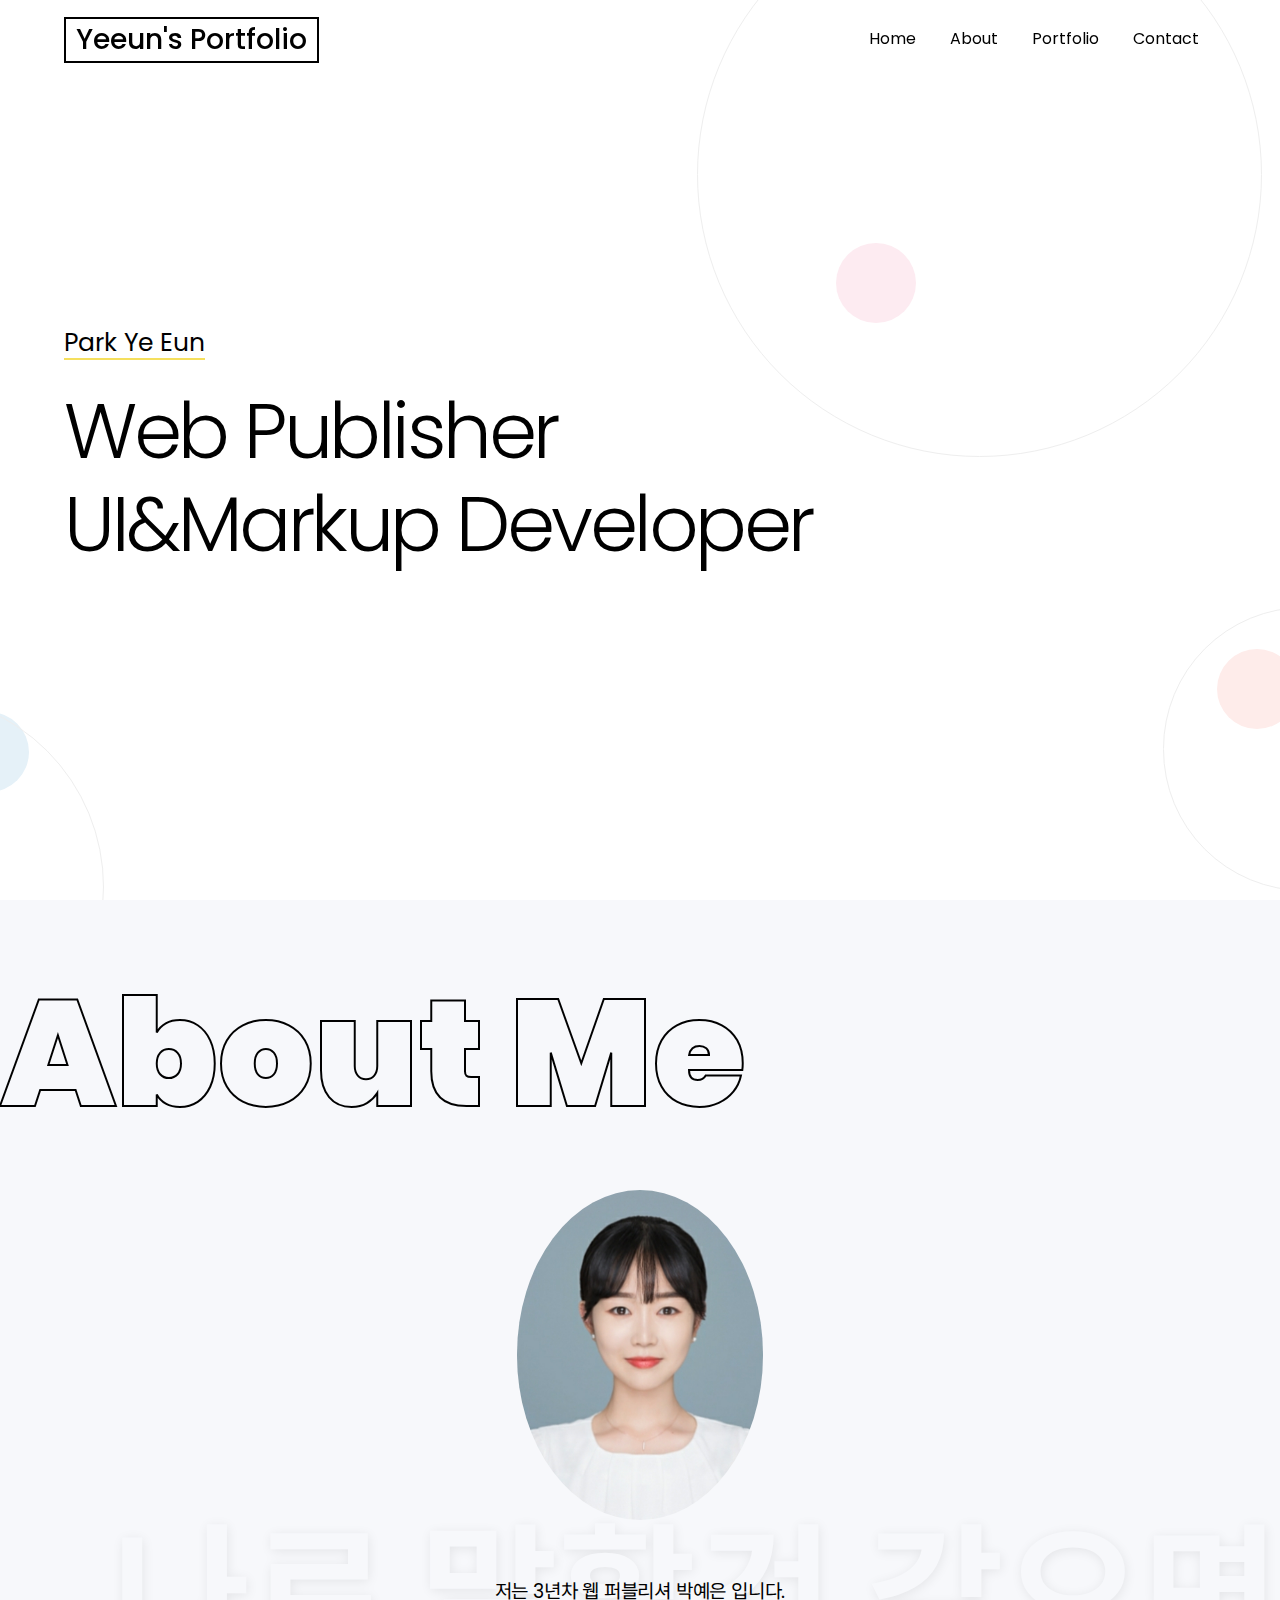
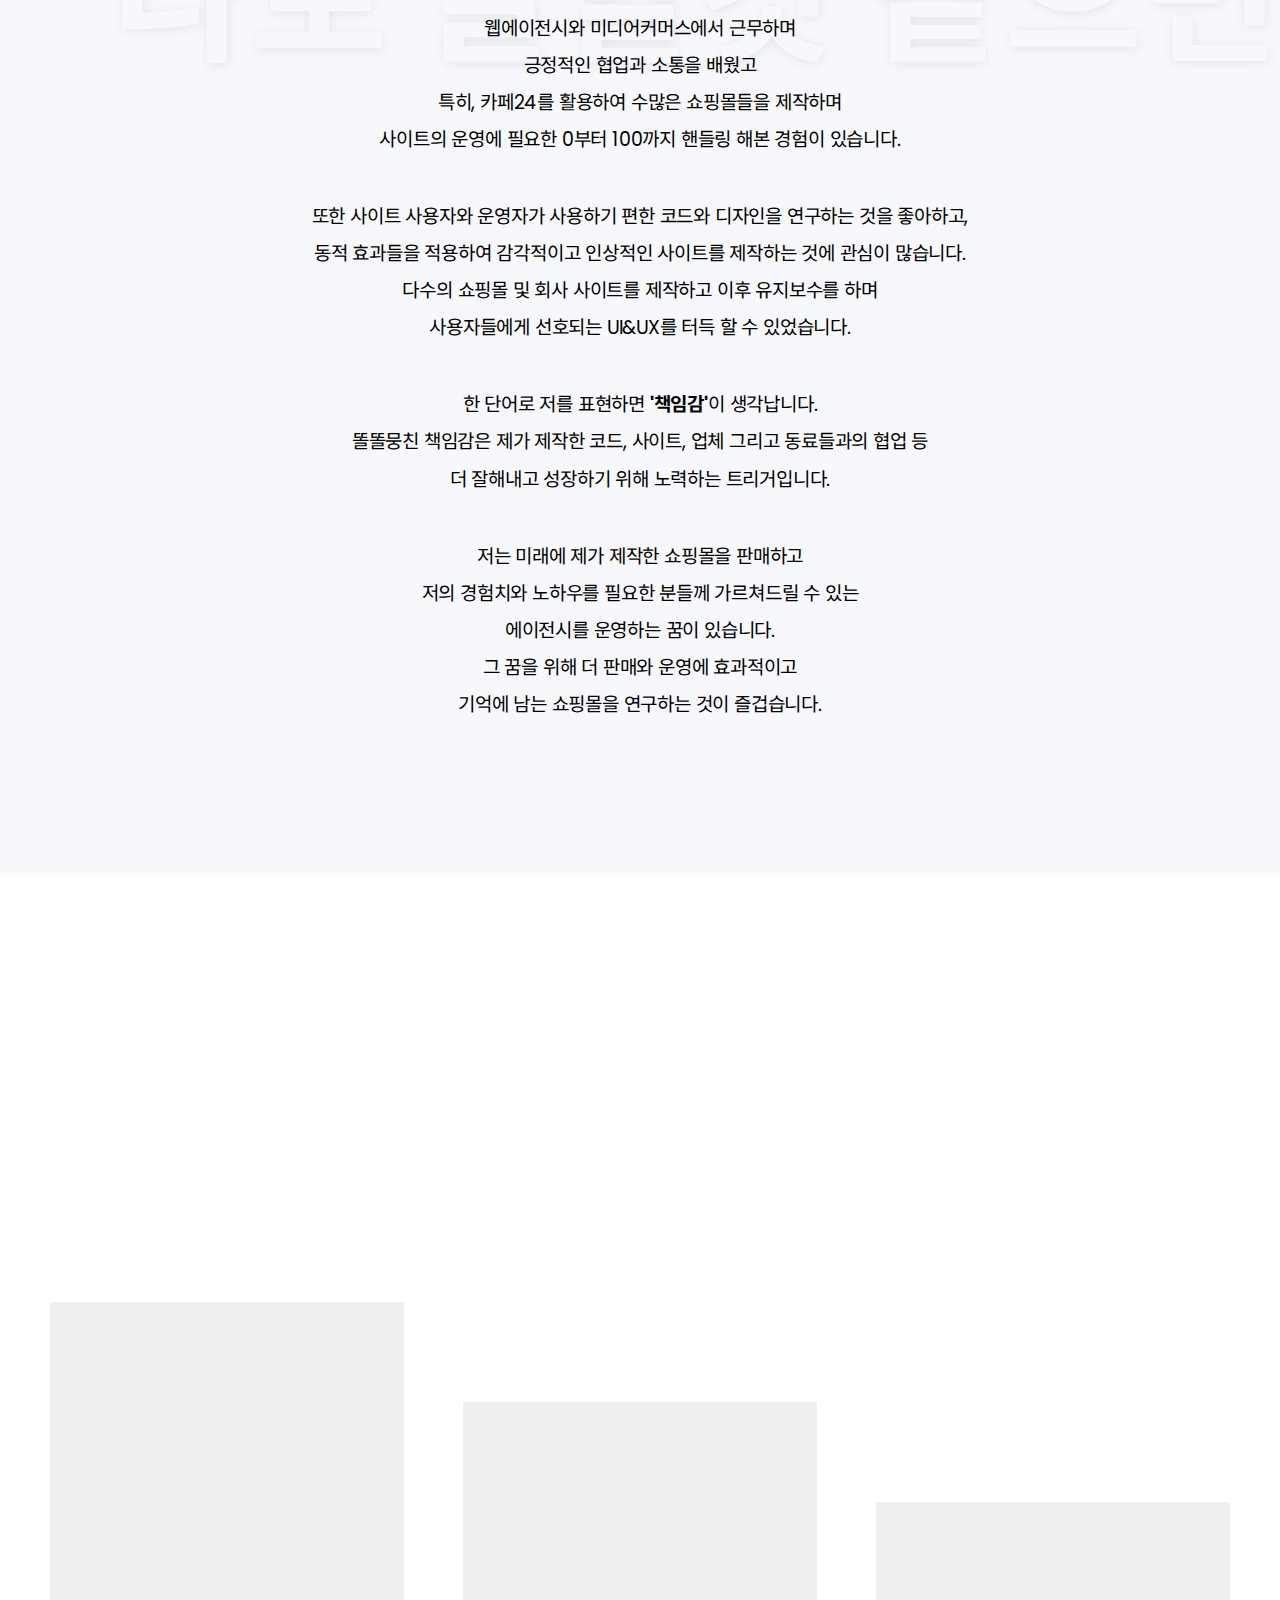
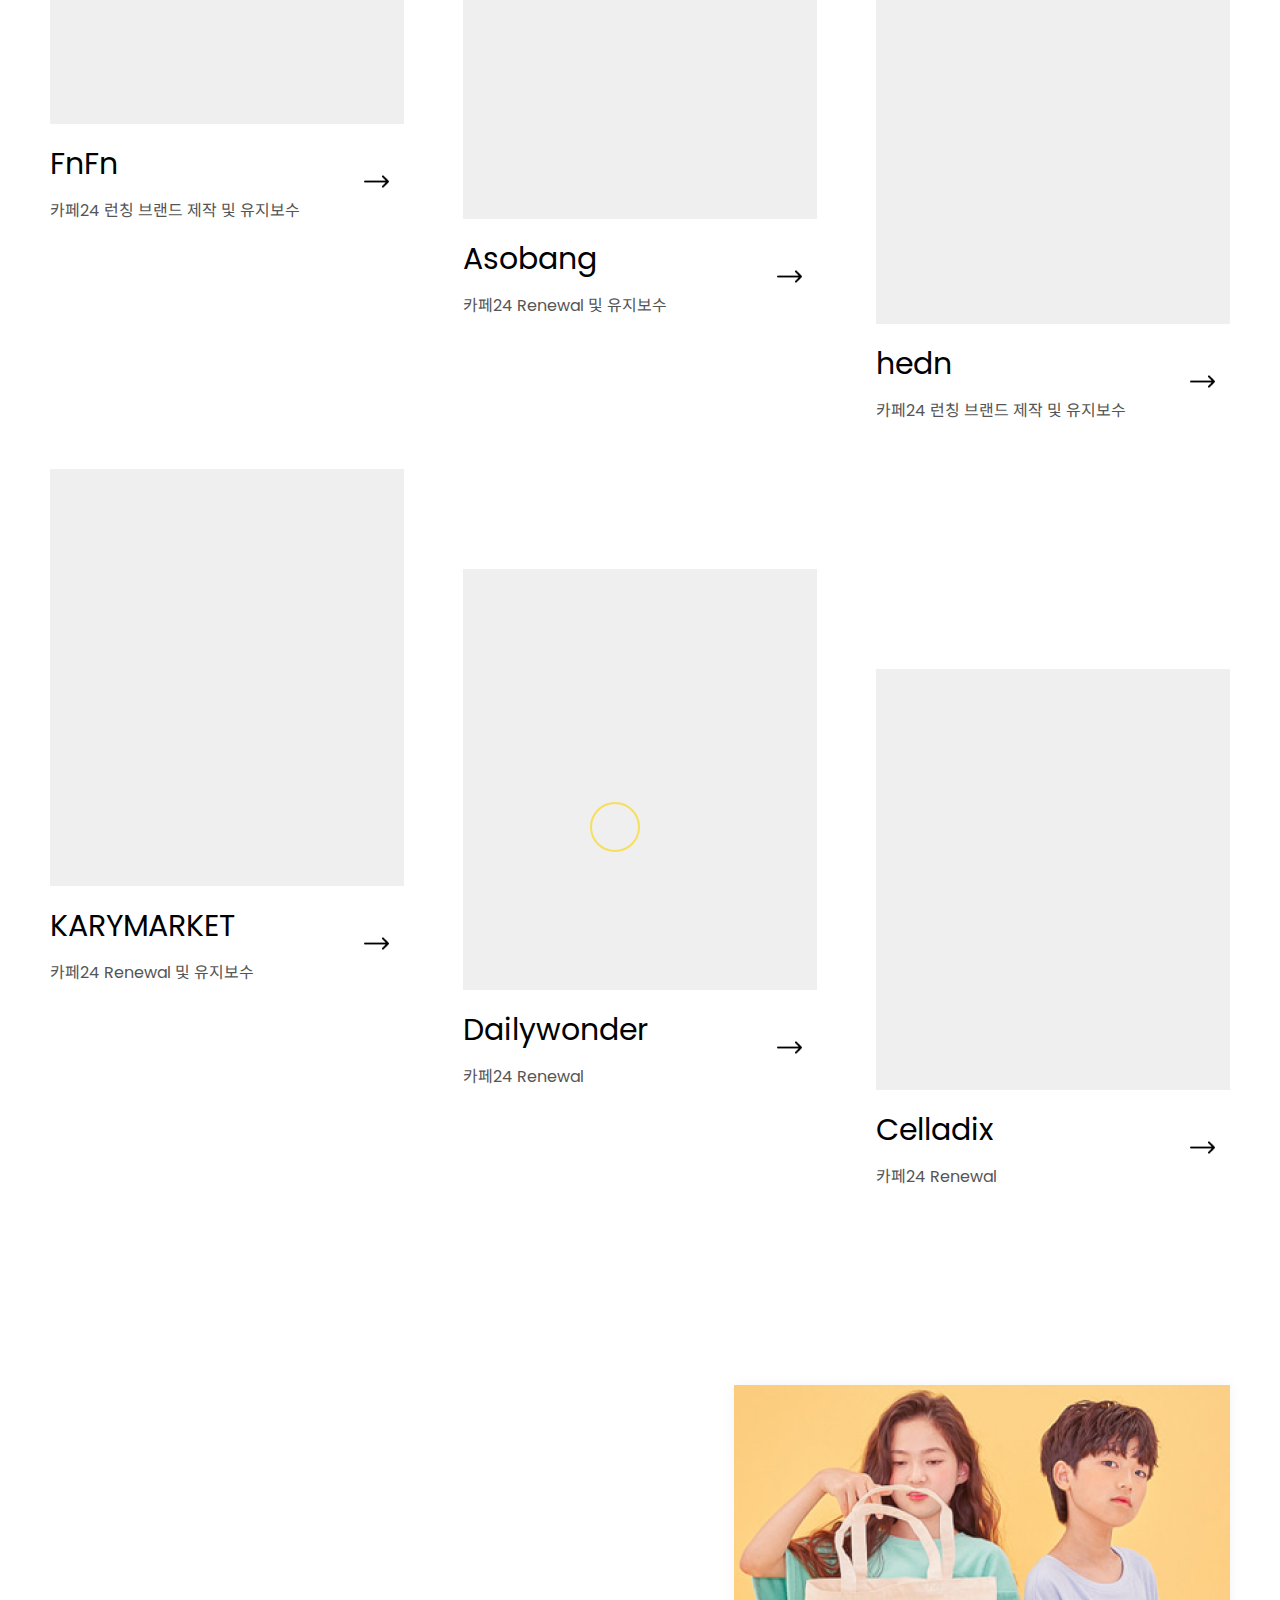
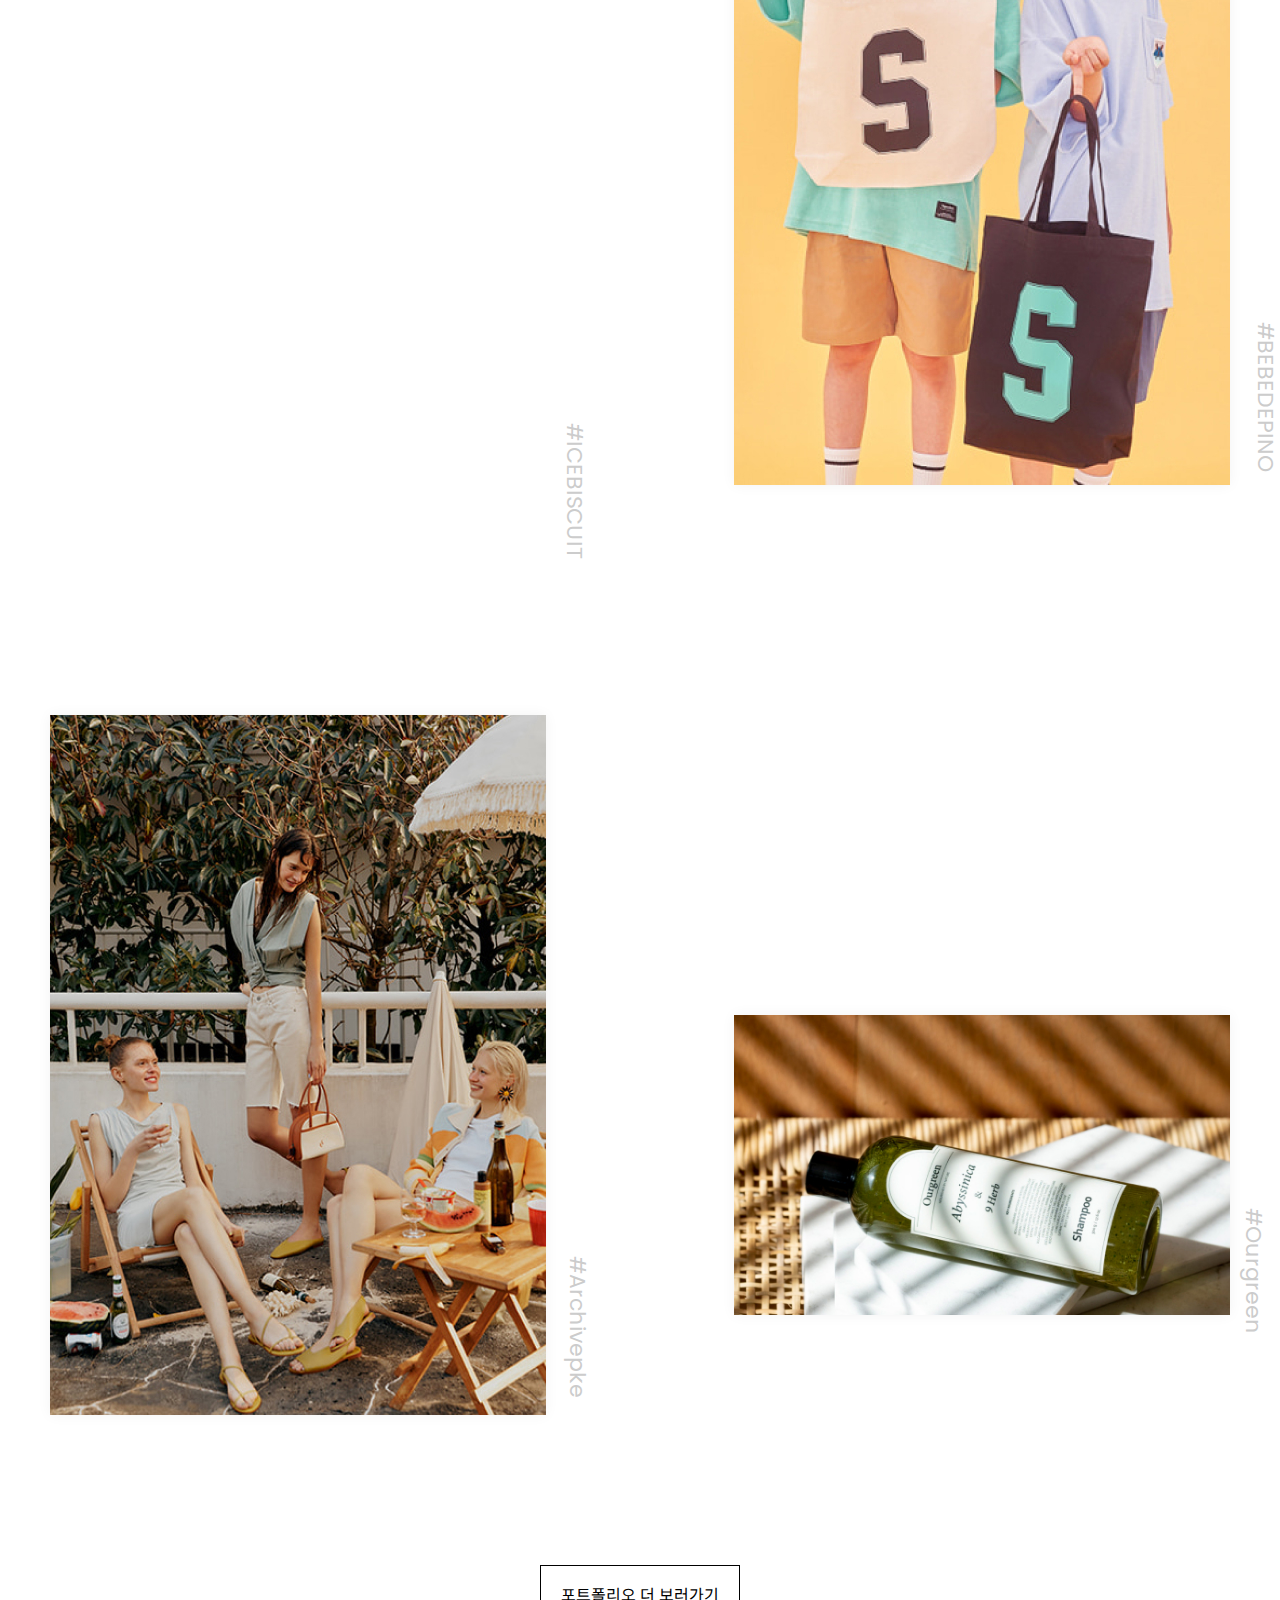
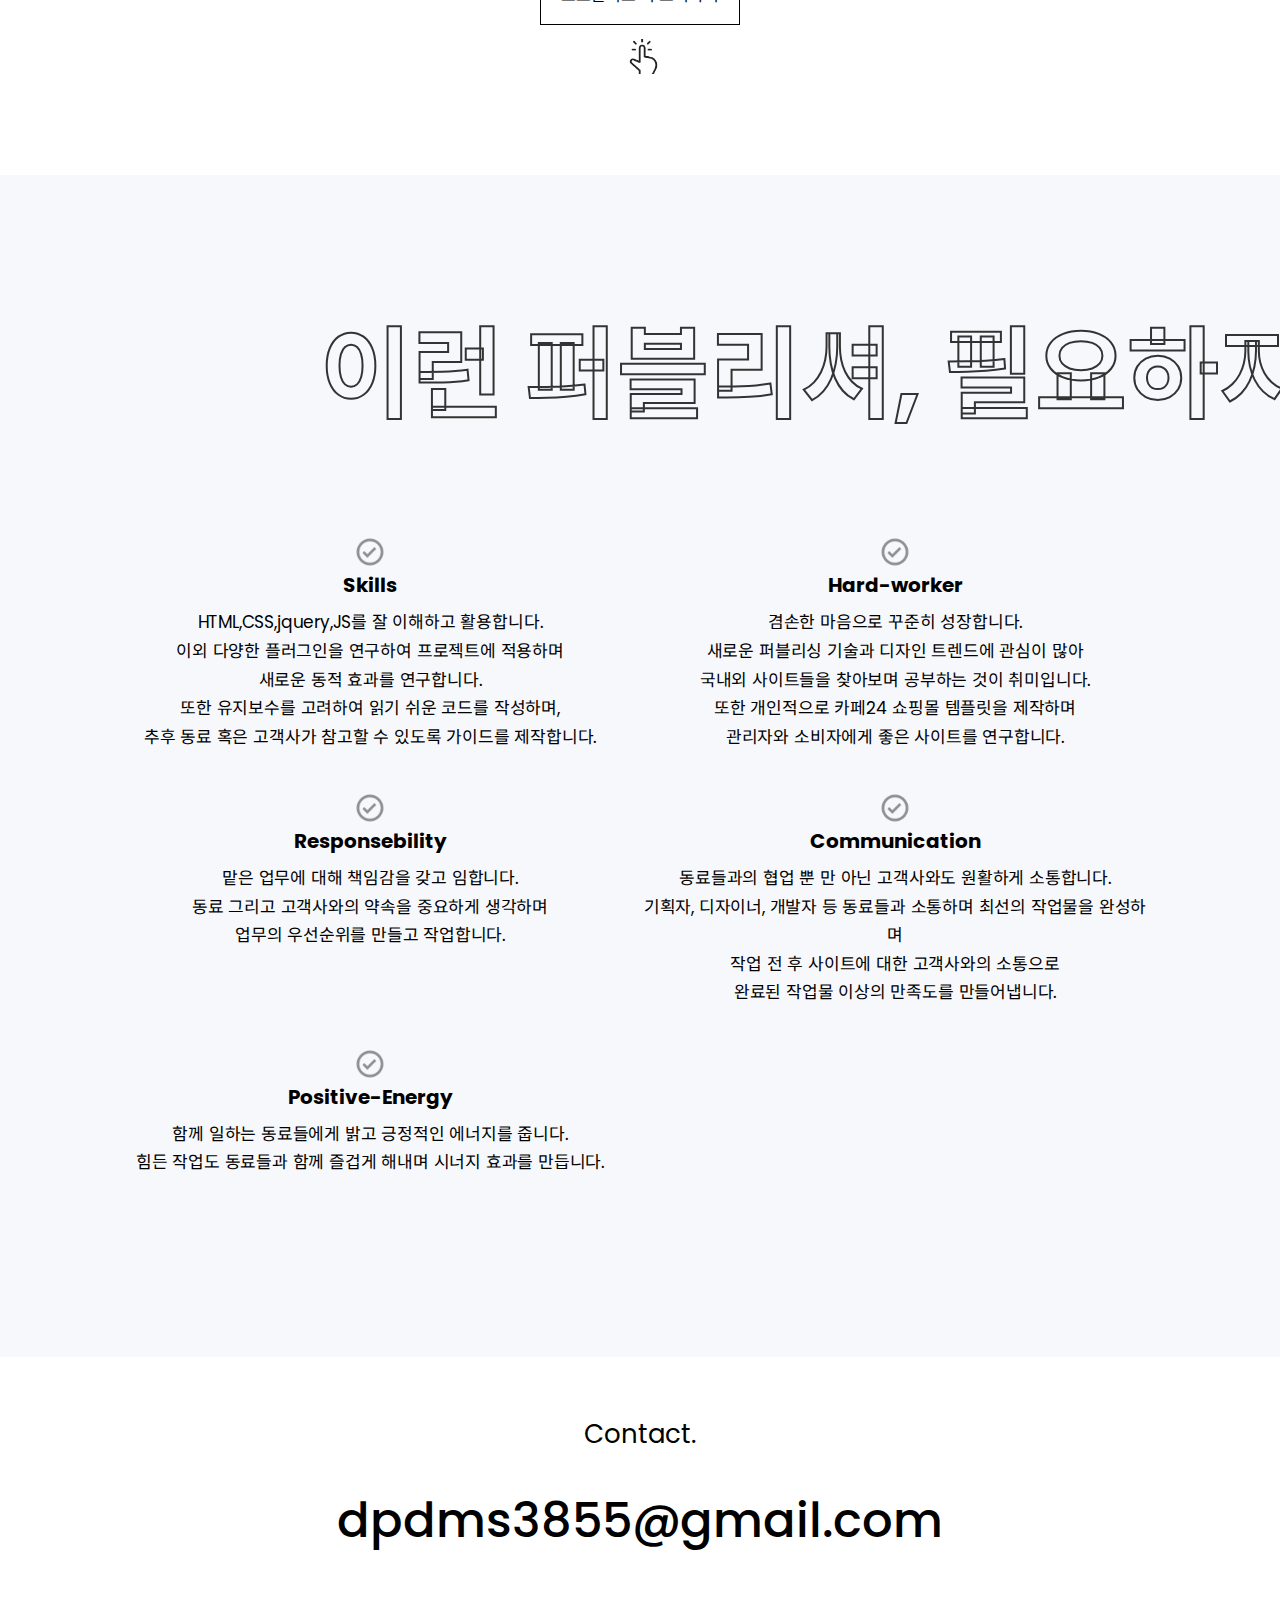
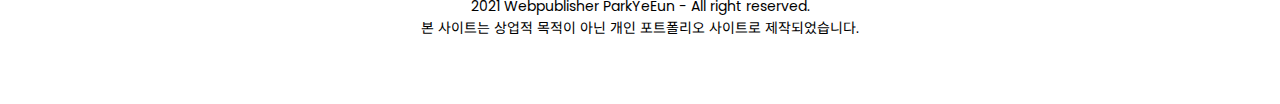
==== index.html @ 29e6eb66 "0721" ====
<!DOCTYPE html>
<html lang="en">
    <head>
        <meta charset="UTF-8" />
        <meta http-equiv="X-UA-Compatible" content="IE=edge" />
        <meta name="viewport" content="width=device-width, initial-scale=1.0" />
        <title>박예은 포트폴리오</title>

        <link rel="stylesheet" href="css/reset.css" />
        <link rel="stylesheet" href="css/layout.css" />
        <link rel="stylesheet" href="css/style.css" />
        <script src="js/jquery.js"></script>
        <!--swiper-->
        <link
            rel="stylesheet"
            href="https://unpkg.com/swiper/swiper-bundle.css"
        />
        <link
            rel="stylesheet"
            href="https://unpkg.com/swiper/swiper-bundle.min.css"
        />
        <script src="https://unpkg.com/swiper/swiper-bundle.js"></script>
        <script src="https://unpkg.com/swiper/swiper-bundle.min.js"></script>
        <!--aos-->
        <link
            href="https://unpkg.com/aos@2.3.1/dist/aos.css"
            rel="stylesheet"
        />
        <script src="https://unpkg.com/aos@2.3.1/dist/aos.js"></script>
        <!--scroll_magic-->
        <script src="https://cdnjs.cloudflare.com/ajax/libs/ScrollMagic/2.0.7/ScrollMagic.min.js"></script>
        <script src="https://cdnjs.cloudflare.com/ajax/libs/ScrollMagic/2.0.7/plugins/debug.addIndicators.min.js"></script>
        <script src="https://cdnjs.cloudflare.com/ajax/libs/gsap/2.1.3/TweenMax.min.js"></script>
        <script src="https://cdnjs.cloudflare.com/ajax/libs/ScrollMagic/2.0.5/plugins/animation.gsap.js"></script>
        <!--google font-->
        <link rel="preconnect" href="https://fonts.gstatic.com" crossorigin />
        <link
            href="https://fonts.googleapis.com/css2?family=Noto+Sans+KR:wght@300;400;500;700;900&family=Poppins:wght@300;500;600;700;800&display=swap"
            rel="stylesheet"
        />
        <script src="/js/jquery.lettering-0.6.1.min.js"></script>

        <!--skrollr-->
        <script src="js/skrollr.min.js"></script>
        <script src="js/custom.js"></script>
    </head>

    <body>
        <header>
            <div class="header">
                <div class="header_wrap inner clear">
                    <h1><a href="index.html">Yeeun's Portfolio</a></h1>
                    <ul class="navbar_menu clear">
                        <li class="navbar_item">
                            <a href="javascript:void(0)" data-target="body"
                                >Home</a
                            >
                        </li>
                        <li class="navbar_item">
                            <a
                                href="javascript:void(0)"
                                data-target=".main_section.sec"
                                >About</a
                            >
                        </li>
                        <li class="navbar_item">
                            <a
                                href="javascript:void(0)"
                                data-target=".main_section.thr"
                                >Portfolio</a
                            >
                        </li>
                        <li class="navbar_item">
                            <a
                                href="javascript:void(0)"
                                data-target=".contact_wrap"
                                >Contact</a
                            >
                        </li>
                    </ul>
                    <button type="button" class="navbar_toggle">
                        <span></span>
                        <span></span>
                        <span></span>
                    </button>
                </div>
            </div>
        </header>
        <main>
            <div class="container">
                <!--타이틀-->
                <section class="main_section fis" id="visual">
                    <a name="home"></a>
                    <div class="main01_wrap">
                        <div class="main01_inner">
                            <div class="ch_txt">
                                <h3 class="main01_name">Park Ye Eun</h3>
                                <h1 class="main01_txt">
                                    <span class="ani">Web Publisher</span><br />
                                    <span class="ani">UI&Markup Developer</span>
                                </h1>
                            </div>
                        </div>
                        <div class="floating-ic">
                            <a href="" class="float_link fis"
                                ><span><img src="" alt="" /></span
                            ></a>
                            <a href="" class="float_link sec"
                                ><span><img src="" alt="" /></span
                            ></a>
                            <a href="" class="float_link thr"
                                ><span><img src="" alt="" /></span
                            ></a>
                        </div>
                    </div>
                </section>

                <style></style>

                <!--소개1-->
                <section class="main_section sec">
                    <a name="about"></a>
                    <div class="main02_wrap">
                        <h2 class="ab_me">About Me</h2>
                        <img src="./img/me01.jpg" alt="" class="profile" />
                        <!--
                    <h2 class="main_tit one" data-aos="fade-left" data-aos-duration="600"  data-aos-delay="300">반갑습니다!<br>저는 탄탄한 코드 위에<br>디자인을 입히는<br><strong>웹 퍼블리셔</strong>에요.</h2>
                    -->
                        <p class="bg_txt01">나로 말할것 같으면</p>
                        <div class="about_me">
                            <p class="about_me_det">
                                저는 3년차 웹 퍼블리셔 박예은 입니다. <br />
                                웹에이전시와 미디어커머스에서 근무하며<br />
                                긍정적인 협업과 소통을 배웠고<br />
                                특히, 카페24를 활용하여 수많은 쇼핑몰들을
                                제작하며<br />
                                사이트의 운영에 필요한 0부터 100까지 핸들링 해본
                                경험이 있습니다.
                            </p>
                            <p class="about_me_det">
                                또한 사이트 사용자와 운영자가 사용하기 편한
                                코드와 디자인을 연구하는 것을 좋아하고,<br />
                                동적 효과들을 적용하여 감각적이고 인상적인
                                사이트를 제작하는 것에 관심이 많습니다.<br />
                                다수의 쇼핑몰 및 회사 사이트를 제작하고 이후
                                유지보수를 하며<br />
                                사용자들에게 선호되는 UI&UX를 터득 할 수
                                있었습니다.
                            </p>
                            <p class="about_me_det">
                                한 단어로 저를 표현하면
                                <strong> '책임감'</strong>이 생각납니다.<br />
                                똘똘뭉친 책임감은 제가 제작한 코드, 사이트, 업체
                                그리고 동료들과의 협업 등<br />
                                더 잘해내고 성장하기 위해 노력하는 트리거입니다.
                            </p>
                            <p class="about_me_det">
                                저는 미래에 제가 제작한 쇼핑몰을 판매하고 <br />
                                저의 경험치와 노하우를 필요한 분들께 가르쳐드릴
                                수 있는<br />
                                에이전시를 운영하는 꿈이 있습니다.<br />
                                그 꿈을 위해 더 판매와 운영에 효과적이고<br />
                                기억에 남는 쇼핑몰을 연구하는 것이 즐겁습니다.
                            </p>
                        </div>
                    </div>
                </section>

                <!--작업물-->
                <section class="main_section thr">
                    <a name="portfolio"></a>
                    <div class="main03_wrap">
                        <div class="selected_pj">
                            <h2
                                class="main_tit"
                                data-aos="fade-right"
                                data-aos-duration="600"
                            >
                                <strong>200% 저의 피땀눈물</strong
                                ><br />작업물들을 소개합니다.
                            </h2>
                            <ul>
                                <li id="pj01">
                                    <div class="pj-wrap" id="pj1">
                                        <a href="https://fnfn.kr/"></a>
                                        <img src="./img//fnfn.jpg" alt="" />
                                    </div>
                                    <div class="pj-detail">
                                        <h4 class="pj-tit">FnFn</h4>
                                        <span class="pj-sort"
                                            >카페24 런칭 브랜드 제작 및
                                            유지보수</span
                                        >
                                        <a
                                            href="https://fnfn.kr/"
                                            class="pj-arr"
                                            target="_blank"
                                            ><img src="./img/right.png" alt=""
                                        /></a>
                                    </div>
                                </li>
                                <li>
                                    <div class="pj-wrap" id="pj2">
                                        <a href="https://asobang.co.kr/"></a
                                        ><img src="./img/asobang.png" alt="" />
                                    </div>
                                    <div class="pj-detail">
                                        <h4 class="pj-tit">Asobang</h4>
                                        <span class="pj-sort"
                                            >카페24 Renewal 및 유지보수</span
                                        >
                                        <a
                                            href="https://asobang.co.kr/"
                                            target="_blank"
                                            class="pj-arr"
                                            ><img src="./img/right.png" alt=""
                                        /></a>
                                    </div>
                                </li>
                                <li>
                                    <div class="pj-wrap" id="pj3">
                                        <a href="https://hedn.kr/"></a
                                        ><img src="./img/hedn.jpg" alt="" />
                                    </div>
                                    <div class="pj-detail">
                                        <h4 class="pj-tit">hedn</h4>
                                        <span class="pj-sort"
                                            >카페24 런칭 브랜드 제작 및
                                            유지보수</span
                                        >
                                        <a
                                            href="https://hedn.kr/"
                                            class="pj-arr"
                                            target="_blank"
                                            ><img src="./img/right.png" alt=""
                                        /></a>
                                    </div>
                                </li>
                                <li>
                                    <div class="pj-wrap" id="pj4">
                                        <a
                                            href="https://www.karymarket.com/"
                                        ></a
                                        ><img
                                            src="./img/karymarket.png"
                                            alt=""
                                        />
                                    </div>
                                    <div class="pj-detail">
                                        <h4 class="pj-tit">KARYMARKET</h4>
                                        <span class="pj-sort"
                                            >카페24 Renewal 및 유지보수</span
                                        >
                                        <a
                                            href="https://www.karymarket.com/"
                                            class="pj-arr"
                                            target="_blank"
                                            ><img src="./img/right.png" alt=""
                                        /></a>
                                    </div>
                                </li>
                                <li>
                                    <div class="pj-wrap" id="pj5">
                                        <a href="https://dailywonder.co.kr/"></a
                                        ><img src="./img/daily.jpg" alt="" />
                                    </div>
                                    <div class="pj-detail">
                                        <h4 class="pj-tit">Dailywonder</h4>
                                        <span class="pj-sort"
                                            >카페24 Renewal</span
                                        >
                                        <a
                                            href="https://dailywonder.co.kr/"
                                            class="pj-arr"
                                            target="_blank"
                                            ><img src="./img/right.png" alt=""
                                        /></a>
                                    </div>
                                </li>
                                <li>
                                    <div class="pj-wrap" id="pj6">
                                        <a href="https://celladix.co.kr/"></a
                                        ><img src="./img/celadix.jpg" alt="" />
                                    </div>
                                    <div class="pj-detail">
                                        <h4 class="pj-tit">Celladix</h4>
                                        <span class="pj-sort"
                                            >카페24 Renewal</span
                                        >
                                        <a
                                            href="https://celladix.co.kr/"
                                            class="pj-arr"
                                            target="_blank"
                                            ><img src="./img/right.png" alt=""
                                        /></a>
                                    </div>
                                </li>
                            </ul>
                        </div>
                        <div class="pj-gallery">
                            <div class="gal-cont">
                                <div class="gal_item item01">
                                    <div
                                        class="gal-txt"
                                        data-0="top: 50px;"
                                        data-200000="top:-5000px;"
                                        data-aos="fade-right"
                                        data-aos-duration="1000"
                                        data-aos-delay="300"
                                    >
                                        <strong
                                            >다양한 브랜드 런칭 & 리뉴얼
                                            경험</strong
                                        >
                                        <p>
                                            Cafe24를 활용하여 많은 쇼핑몰들을
                                            제작하고 유지보수하며<br />
                                            소비자가 편리한 쇼핑을 할 수 있고<br />
                                            운영자가 효율적인 관리를 할 수 있는
                                            사이트를 연구했습니다.
                                        </p>
                                    </div>
                                    <div
                                        class="img_wrap b-img"
                                        data-0="top: 300px;"
                                        data-200000="top:-25000px;"
                                    >
                                        <img src="img/gal01.jpg" alt="" />
                                        <span class="side_txt"
                                            >#BEBEDEPINO</span
                                        >
                                    </div>
                                    <div
                                        class="img_wrap s-img"
                                        data-0="top: 400px;"
                                        data-200000="top:-5000px;"
                                    >
                                        <iframe
                                            src="https://player.vimeo.com/video/498187526?autoplay=1&amp;loop=1&amp;title=0&amp;byline=0&amp;portrait=0&amp;background=1&amp;muted=1"
                                            id="vimeo_iframe"
                                            style="
                                                position: absolute;
                                                top: 54%;
                                                left: 50%;
                                                width: 100%;
                                                height: 100%;
                                                transform: translate(
                                                    -50%,
                                                    -50%
                                                );
                                                -ms-transform: translate(
                                                    -50%,
                                                    -50%
                                                );
                                            "
                                            frameborder="0"
                                            allow="autoplay; fullscreen"
                                            allowfullscreen=""
                                        ></iframe>
                                        <span class="side_txt"
                                            >#ICEBISCUIT</span
                                        >
                                    </div>
                                </div>
                                <div class="gal_item item02">
                                    <div
                                        class="gal-txt"
                                        data-0="top: -150px;"
                                        data-200000="top:-8000px;"
                                        data-aos="fade-left"
                                        data-aos-duration="1000"
                                        data-aos-delay="300"
                                    >
                                        <strong
                                            >다양한 스크립트 & 플러그인
                                            활용</strong
                                        >
                                        <p>
                                            사이트가 기억에 남기 위해선 인상적인
                                            동적 효과들이 필요합니다.<br />
                                            scrollmagic, lettering.js 등 외부
                                            플러그인의 메서드와 <br />
                                            스크립트를 활용하여 동적 효과를
                                            구현했습니다.
                                        </p>
                                    </div>
                                    <div
                                        class="img_wrap b-img"
                                        data-0="top: 400px;"
                                        data-200000="top:-25000px;"
                                    >
                                        <img
                                            src="img/gal03.jpg"
                                            alt="프로젝트1"
                                        />
                                        <span class="side_txt"
                                            >#Archivepke</span
                                        >
                                    </div>
                                    <div
                                        class="img_wrap s-img"
                                        data-0="top: 180px;"
                                        data-200000="top:-5000px;"
                                    >
                                        <img
                                            src="img/gal02.jpg"
                                            alt="프로젝트1"
                                        />
                                        <span class="side_txt">#Ourgreen</span>
                                    </div>
                                </div>
                            </div>
                        </div>
                        <a href="projects.html" class="pj_btn" target="_blank"
                            >포트폴리오 더 보러가기</a
                        >
                    </div>
                </section>

                <!--소개2-->
                <section class="main_section four">
                    <div class="main04_wrap">
                        <div class="my_strong">
                            <h2 class="main_tit bg_txt">
                                이런 퍼블리셔, 필요하지 않으세요?
                            </h2>
                            <div class="my_info">
                                <ul>
                                    <li>
                                        <strong>Skills</strong>
                                        <p>
                                            HTML,CSS,jquery,JS를 잘 이해하고
                                            활용합니다.<br />
                                            이외 다양한 플러그인을 연구하여
                                            프로젝트에 적용하며<br />
                                            새로운 동적 효과를 연구합니다.<br />
                                            또한 유지보수를 고려하여 읽기 쉬운
                                            코드를 작성하며, <br />
                                            추후 동료 혹은 고객사가 참고할 수
                                            있도록 가이드를 제작합니다.
                                        </p>
                                    </li>
                                    <li>
                                        <strong>Hard-worker</strong>
                                        <p>
                                            겸손한 마음으로 꾸준히
                                            성장합니다.<br />
                                            새로운 퍼블리싱 기술과 디자인
                                            트렌드에 관심이 많아<br />
                                            국내외 사이트들을 찾아보며 공부하는
                                            것이 취미입니다.<br />
                                            또한 개인적으로 카페24 쇼핑몰
                                            템플릿을 제작하며<br />
                                            관리자와 소비자에게 좋은 사이트를
                                            연구합니다.
                                        </p>
                                    </li>
                                    <li>
                                        <strong>Responsebility</strong>
                                        <p>
                                            맡은 업무에 대해 책임감을 갖고
                                            임합니다.<br />
                                            동료 그리고 고객사와의 약속을
                                            중요하게 생각하며<br />
                                            업무의 우선순위를 만들고 작업합니다.
                                        </p>
                                    </li>
                                    <li>
                                        <strong>Communication</strong>
                                        <p>
                                            동료들과의 협업 뿐 만 아닌
                                            고객사와도 원활하게 소통합니다.<br />
                                            기획자, 디자이너, 개발자 등 동료들과
                                            소통하며 최선의 작업물을 완성하며<br />
                                            작업 전 후 사이트에 대한 고객사와의
                                            소통으로<br />
                                            완료된 작업물 이상의 만족도를
                                            만들어냅니다.
                                        </p>
                                    </li>
                                    <li>
                                        <strong>Positive-Energy</strong>
                                        <p>
                                            함께 일하는 동료들에게 밝고 긍정적인
                                            에너지를 줍니다.<br />
                                            힘든 작업도 동료들과 함께 즐겁게
                                            해내며 시너지 효과를 만듭니다.
                                        </p>
                                    </li>
                                </ul>
                            </div>
                        </div>
                    </div>
                </section>
                <!--Contact-->
                <section class="main_section five">
                    <a name="contact"></a>
                    <div class="contact_wrap">
                        <p class="cont_tit">Contact.</p>
                        <h3 class="cont_email">
                            <a href="mailto:dpdms3855@gmail.com"
                                >dpdms3855@gmail.com</a
                            >
                        </h3>
                        <p class="copyr">
                            2021 Webpublisher ParkYeEun - All right reserved.<br />
                            본 사이트는 상업적 목적이 아닌 개인 포트폴리오
                            사이트로 제작되었습니다.
                        </p>
                    </div>
                </section>
                <div class="circle"></div>
            </div>
        </main>

        <aside>
            <div class="aside">
                <img src="img/btn_close.png" alt="" class="btn_close" />
                <ul>
                    <li class="navbar_item"><a href="#home">Home</a></li>
                    <li class="navbar_item"><a href="#about">About</a></li>
                    <li class="navbar_item">
                        <a href="#portfolio">Portfolio</a>
                    </li>
                    <li class="navbar_item"><a href="#contact">Contact</a></li>
                </ul>
            </div>
            <div class="dimmed"></div>
        </aside>
    </body>
</html>
---- css/layout.css ----
/*공통*/
.clear::after {content: "";display: block;clear: both;}
.main_tit.one {position: absolute;top: 0;right: 10rem;text-align: right;margin-top: 120px;line-height: 1.74;}
.main_tit {font-size: 46px;font-weight: 300;line-height: 1.4;z-index: 1;position: relative;}
.container{overflow: hidden;}


/*header*/
.header {position: fixed;background-color: transparent; top: 0;left: 0;z-index: 10;width: 100%;height:80px ;padding-top: 17px;transition: all 0.6s;}
.header.on{   backdrop-filter: blur(6px); background-color: rgba(255, 255, 255, 0.3);}
.header.on .top_txt{opacity: 0;}
.header .top_txt{position: absolute;font-size: 10.5vw;top: 80%;left: 50%;transform: translateX(-50%);width: 83%;opacity: 1;transition: all .5s;letter-spacing: -5px;    color: #fff;text-shadow: 1px 2px 15px rgb(0 0 0 / 16%);font-weight: 600;}

.header .inner {width: 100%;margin: 0 auto;padding: 0 5%;box-sizing: border-box;position: relative;}
.header h1 {float: left;font-size: 28px;font-weight: 500;border: 2px solid #000;padding: 7px 10px;}
.header .navbar_menu {float: right;line-height: 25px;}
.header .navbar_item {float: left;margin: 0 4px;position: relative;cursor: pointer;}
.header .navbar_item a {display:block;width:100%;font-size: 16px;padding: 8px 12px;box-sizing: border-box; border-radius: 4px;border: 1px solid transparent;cursor: pointer;position: relative;}
.header .navbar_item:after{content: "";display: block;position: absolute;box-sizing: border-box; width: 80%;height: 1.5px;background-color: #000;left: 50%;bottom: 0px;transform: translateX(-50%);opacity: 0;transition: all .3s;}
.header .navbar_item:hover:after{bottom:4px;opacity: 1;}

.navbar_toggle{position: absolute;right: 12px;top: 50%;transform: translateY(-50%);display: none;}
.navbar_toggle span{display: block;width: 19px;height: 2px;background-color: #000;margin-bottom: 4px;}
.navbar_toggle span:last-child{margin-bottom: 0;}

/*aside*/
.aside{position: fixed;z-index: 100;left: -100%; overflow: hidden;width: 80%;height: 100vh;top: 0;bottom: 0;background-color: rgba(255,255,255,0.9);transition: all .3s;}
.aside.on{left: 0;}
.dimmed{position: fixed;width: 100%;height: 100vh;top: 0;left:0; bottom: 0;overflow: hidden;background-color: rgba(0, 0, 0, 0.6);z-index: 1;transition: all .5s;opacity: 0;visibility: hidden;}
.dimmed.on{opacity: 1;visibility: visible;}
.aside .btn_close{margin: 20px;width: 16px;float: right;}
.aside ul{margin-top: 55px;}
.aside ul li{border-bottom: 1px solid #6b6b6b;}
.aside ul li:first-child{border-top: 1px solid #6b6b6b;}
.aside ul li a{display: block;padding: 13px 94px 13px 24px;color: #222;font-size: 12px;    text-align: left;}

@media screen and (max-width: 1024px){
    .main_tit.one{right: 3rem;line-height: 1.4;}
    .main_tit{font-size: 35px;}
  
}
@media screen and (max-width: 750px){
    .main_tit.one{text-align: center;margin-top: 50px;position: relative;right: unset;}
    .main_tit.one[data-aos=fade-left]{transform: unset;}
}
@media screen and (max-width: 660px){
    .main_tit{font-size: 25px;}
    .header{height: 55px;padding-top: 11px;}
    .header h1{font-size: 15px;border: 2px solid #000;padding: 6px 8px;}
    .header .navbar_menu{display: none;}
    .circle{display: none !important;}
    .navbar_toggle{display: block;}
}
---- css/style.css ----
.fixed {
    z-index: -1;
    position: fixed!important;
}
/*타이틀*/
.main_section.fis{background-color: #fff;overflow: hidden;height: 100vh;}
.main_section.fis .main01_wrap{max-width: 1280px;width: 90%;margin: 0 auto;position: relative;height: 100%;display: flex;align-items: center;}
.main_section.fis .main01_wrap .main01_inner{/*position: absolute;top: 50%;transform: translateY(-50%);*/z-index: 1;}
.main_section.fis .main01_wrap .main01_name{font-size: 25px;font-weight:400;padding-bottom: 30px;display: inline-block;position: relative;}
.main_section.fis .main01_wrap .main01_name::after{content:"";width:100%;height: 2px;background-color: #F5dF5D;display: block;position: absolute;left: 0;bottom: 25px;}
.main_section.fis .main01_wrap .main01_txt{font-size:6vw;font-weight: 300;  letter-spacing: -3.5px;line-height: 1.2em;}
.main_section.fis .main01_wrap .floating-ic{position: absolute;height: 100%;width: 100%;}
.main_section.fis .main01_wrap .floating-ic .float_link{transform: translateX(-50%) translateY(-50%);}
.main_section.fis .main01_wrap .floating-ic .float_link > span{display: block;width: 80px;height: 80px;border-radius: 50%;position: absolute;}
.main_section.fis .main01_wrap .floating-ic .float_link.fis > span{animation: move-up-down 2s ease-in-out infinite alternate;background-color: #e5f1f8;left: -10%;bottom: 12%;}
.main_section.fis .main01_wrap .floating-ic .float_link.sec > span{animation: move-up-down 3s ease-in-out infinite alternate;background-color: #fdebf1;right: 26%;top: 27%;}
.main_section.fis .main01_wrap .floating-ic .float_link.thr > span{animation: move-up-down 2s ease-in-out infinite alternate;background-color: #feecea;right: -7%;bottom: 19%;}
.main_section.fis .main01_wrap .floating-ic .float_link:after{background-color: transparent;border: 1px solid #eee;border-radius: 50%;content: "";pointer-events: none;position: absolute;transition: .3s cubic-bezier(.23,1,.32,1);}
.main_section.fis .main01_wrap .floating-ic .float_link.fis:after{animation: move-up-down 2s ease-in-out infinite alternate;height: 30vw;width: 30vw;left: -30%;bottom: -20%;}
.main_section.fis .main01_wrap .floating-ic .float_link.sec:after{animation: move-up-down 2.5s ease-in-out infinite alternate;height: 44vw;width: 44vw;right: -4%;top: -12%;}
.main_section.fis .main01_wrap .floating-ic .float_link.thr:after{animation: move-up-down 2s ease-in-out infinite alternate;height: 22vw; width: 22vw;right: -20%;bottom: 1%;}
.main_section.fis .main01_wrap .main01_txt .ani span {display: block;float: left;min-width: 30px;min-height: 30px;position: relative;}

/*소개1*/
.main_section.sec{background-color: #f7f8fb;min-height: 100vh;position: relative;}
.main_section.sec .main02_wrap {max-width: 1600px;margin: 0 auto;padding: 0 50px 150px;position: relative;text-align: center;}
.main_section.sec .main02_wrap img.profile{position: relative;height: 330px;margin-top: 290px;border-radius: 50%;}
.main_section.sec .main02_wrap .about_me {position: relative;margin-top: 50px;font-size: 19px;letter-spacing: -.2px;line-height: 1.95;}
.main_section.sec .main02_wrap .about_me_det:first-child{margin-top: 0;}
.main_section.sec .main02_wrap .about_me_det {margin-top: 40px;text-align: center;}
.main_tit.one strong{position: relative;z-index: 1;}
.main_tit.one strong:after{content:"";width:100%;height: 30px;background-color: #F5dF5D;display: block;position: absolute;left: 0;bottom: 0px;z-index: -1;}
.main_section.sec  .bg_txt01{color: rgb(247, 248, 251);text-shadow: rgb(0 0 0 / 8%) 1px 2px 12px;font-size: 150px;font-weight: 700;white-space: nowrap;position: absolute;right: 0;}
.ab_me{position: absolute;top: 5%;left: 0;font-size: 150px;font-weight: 900;color: transparent;-webkit-text-stroke: 2px #000;}
                

/*작업물*/
.main_section.thr {background-color: #fff;}
.main_section.thr .main03_wrap {max-width: 1600px;margin: 0 auto;padding: 150px 50px; position: relative;text-align: center;}
.main_section.thr .main03_wrap .selected_pj .main_tit{padding-bottom: 150px;text-align: left;}
.main_section.thr .main03_wrap .selected_pj .main_tit strong{font-weight: 500;position: relative;}
.main_section.thr .main03_wrap .selected_pj .main_tit strong:after{content:"";width:100%;height: 30px;background-color: #F5dF5D;display: block;position: absolute;left: 0;bottom: 0px;z-index: -1;}
.main_section.thr .main03_wrap .selected_pj ul{display:flex;flex-wrap: wrap;justify-content: space-between;}
.main_section.thr .main03_wrap .selected_pj ul li{width: 30%;margin-bottom: 50px;}



.main_section.thr .main03_wrap .selected_pj ul li:nth-child(3n-1){margin-top: 100px;}
.main_section.thr .main03_wrap .selected_pj ul li:nth-child(3n){margin-top: 200px;}

.main_section.thr .main03_wrap .selected_pj ul li .pj-wrap{width: 100%;}
.main_section.thr .main03_wrap .selected_pj ul li .pj-wrap img{width: 100%;}
.main_section.thr .main03_wrap .pj-detail{margin-top: 20px;text-align: left; position: relative;padding-right: 15px;}
.main_section.thr .main03_wrap .pj-detail .pj-tit{font-size: 30px;font-weight: 400;line-height: 1.3;}
.main_section.thr .main03_wrap .pj-detail .pj-sort{display:block;font-size: 16px;color: rgb(85, 85, 85);padding-top: 20px;}
.main_section.thr .main03_wrap .pj-detail .pj-arr{position: relative;float: right;margin-top: -50px;}
.main_section.thr .main03_wrap .pj-detail .pj-arr:before{content: "";display: block;width: 45px;height: 45px;background-color: #FEF165; border-radius: 50%;position: absolute;top: -10px;right:-10px;opacity: 0;transition: all .2s;}
.main_section.thr .main03_wrap .pj-detail .pj-arr:hover:before{opacity: 1;transform: scale(1.2);}
.main_section.thr .main03_wrap .pj-detail .pj-arr img{width:25px;height: 25px;position: relative;transition: all .3s;}
.main_section.thr .main03_wrap .pj-detail .pj-arr:hover img{transform: rotate(-45deg);}
.main_section.thr .main03_wrap .go-projects{display: inline-block;font-size: 20px;border: 1px solid #000;width: 200px;height: 50px;text-align: center;line-height: 50px;font-weight: 500;transition: all .3s;margin: 0 auto;}
.main_section.thr .main03_wrap .go-projects:hover{background-color: #000;color: #fff;font-weight: 300;}    
.main_section.thr .main03_wrap .selected_pj ul li .pj-wrap{position: relative;}
.main_section.thr .main03_wrap .selected_pj ul li .pj-wrap:after{content: "";display: block;position: absolute;top: 0;left: 0;width: 100%;height:100%;background-color: #EFEFEF;transition: all 1s;}
.main_section.thr .main03_wrap .selected_pj ul li .pj-wrap.bg_up:after{height: 0;}
.main_section.thr .main03_wrap .pj_btn{position: relative;display: block;width: 200px;height: 60px;line-height: 60px;text-align: center;border: 1px solid #000;margin: 0 auto;transition: all .3s;}
.main_section.thr .main03_wrap .pj_btn:hover{background-color: #000;color: #fff;}
.main_section.thr .main03_wrap .pj_btn:after{animation: move-fast .8s ease-in-out infinite alternate;content:"";display: block;width: 37px;height:35px;background: url(../img/finger.png)no-repeat;background-size: 100%;background-position: center;    position: absolute;bottom: -50px;right: 39%;}

.main_section.thr .main03_wrap .selected_pj ul li .pj-wrap:before{  content: "";display: block;position: absolute; top: 0;left: 0;width: 100%;height: 100%; box-shadow: 0px 0px 10px 0px rgb(39 49 65 / 10%);transition: all .3s;opacity: 0;}
.main_section.thr .main03_wrap .selected_pj ul li:first-child .pj-wrap:before {background: url(../img/fnfn_logo.png)no-repeat;background-position: center;background-size:35%;}
.main_section.thr .main03_wrap .selected_pj ul li:nth-child(2) .pj-wrap:before {background: url(../img/asobang_logo.png)no-repeat;background-position: center;background-size:50%;}
.main_section.thr .main03_wrap .selected_pj ul li:nth-child(3) .pj-wrap:before {background: url(../img/hedn_logo.png)no-repeat;background-position: center;background-size:35%;}
.main_section.thr .main03_wrap .selected_pj ul li:nth-child(4) .pj-wrap:before {background: url(../img/karymarket_logo.png)no-repeat;background-position: center;background-size:70%;}
.main_section.thr .main03_wrap .selected_pj ul li:nth-child(5) .pj-wrap:before {background: url(../img/daily_logo.png)no-repeat;background-position: center;background-size:50%;}
.main_section.thr .main03_wrap .selected_pj ul li:last-child .pj-wrap:before {background: url(../img/cela_logo.png)no-repeat;background-position: center;background-size:40%;}  
.main_section.thr .main03_wrap .selected_pj ul li .pj-wrap:hover:before{opacity: 1;background-color: #fff;}
.main_section.thr .main03_wrap .selected_pj ul li .pj-wrap > a{position: absolute;width: 100%;height: 100%;}
.side_txt{font-size: 22px;color: #ccc;position: absolute;bottom: 11%;left: 92%;transform: rotate(90deg);}


/*소개2*/
.main_section.four{background: #f7f8fb;overflow: hidden;}
.main_section.four .main04_wrap > div{max-width: 1600px;margin: 0 auto;padding: 150px 50px;}
.main_section.four .main04_wrap .my_strong {position: relative;    padding: 300px 50px 100px;}
.main_section.four .main04_wrap .my_strong .main_tit{color: transparent; -webkit-text-stroke: 2px #333;}
.main_section.four .main04_wrap .my_strong .bg_txt{top: 11%;left: 25%;font-size: 100px;font-weight: 700;white-space: nowrap;position: absolute;}                        

.main_section.four  .main04_wrap .my_info {margin-top: 100px;}
.main_section.four  .main04_wrap .my_info ul{max-width: 1020px;width: 100%;margin: 0 auto;}
.main_section.four  .main04_wrap .my_info ul::after{content: "";clear: both;display: block;}
.main_section.four  .main04_wrap .my_info ul li{position: relative;font-size: 20px;padding: 0 30px 80px 0;width: 50%;float: left;text-align: center;}
.main_section.four  .main04_wrap .my_info ul li:nth-child(2n){padding:0 0 80px 0;}
.main_section.four  .main04_wrap .my_info ul li p{margin-top: 13px;letter-spacing: -.19px;line-height: 1.68;font-size: 17px;}
.main_section.four  .main04_wrap .my_info ul li strong{position: relative;}
.main_section.four  .main04_wrap .my_info ul li strong:before{content: "";top: -35px;left: 50%;transform: translateX(-50%);position: absolute;width: 2rem;background-image: url(/img/check_icon.png);height: 2rem;background-repeat: no-repeat;background-size: cover;}


/*Contact*/
.main_section.five{background-color:#fff;padding: 5% 0;}
.main_section.five .contact_wrap{text-align: center;}
.main_section.five .contact_wrap .cont_tit{font-size: 26px;}
.main_section.five .contact_wrap .cont_email{font-size: 48px;font-weight: 500;padding: 50px;}
.main_section.five .contact_wrap .copyr{font-size: 14px;line-height: 1.6;}


/*프로젝트 페이지*/
.my-pjs{max-width: 1600px;overflow: hidden; width: 100%;margin: 100px auto 150px;padding: 0 5%;}
.my-pjs .main_tit{padding: 100px 0;}
.my-pjs ul{overflow: hidden;}
.my-pjs ul li{float: left;width: 50%;margin: 30px 0 0px;text-align: center;height: 460px;}
.my-pjs ul li img{width: 100%;}
.my-pjs ul li .pj-sort{padding: 30px 0;}
.my-pjs ul li img.pj_logo{width: unset;max-height: 22px;height: 100%;}
.my-pjs ul li:nth-child(15) img.pj_logo,
.my-pjs ul li:nth-child(16) img.pj_logo,
.my-pjs ul li:nth-child(17) img.pj_logo,
.my-pjs ul li:nth-child(18) img.pj_logo,
.my-pjs ul li:nth-child(19) img.pj_logo,
.my-pjs ul li:nth-child(23) img.pj_logo{max-height: 45px;}
.my-pjs{position: relative;}
.pj_bg_txt01{top: 17%;left: 40%;font-size: 140px;font-weight: 700;white-space: nowrap;position: absolute;color: #fff;text-shadow: 1px 2px 10px rgb(0 0 0 / 10%);} 
.pj_bg_txt02{top: 40%;left: -40%;font-size: 160px;font-weight: 700;white-space: nowrap;position: absolute;color: #fff;text-shadow: 1px 2px 10px rgb(0 0 0 / 10%);}

/*capo 페이지*/
.capo-wrap > img{width: 100%;}
.capo-wrap{width: 80%;max-width: 1500px;margin: 0 auto 100px;text-align: center;}
.capo-wrap .capo-top{padding: 150px 0 100px;}
.capo-wrap .capo-top img.capo-logo{max-height: 70px;width: auto;}
.capo-wrap .capo-top h2{padding: 30px 0 20px;font-weight: 400;font-size: 18px;}


/*프로젝트 갤러리*/
.pj-gallery {max-width: 1200px;width:100%;margin: 150px auto 250px;}
.gal-cont .gal_item {position: relative;height: 750px;margin-bottom: 180px;}
.gal-cont .gal_item:last-child{margin-bottom:0;height: 600px;}
.gal-cont .gal_item .b-img {position: absolute;width: 42%;height: 700px;background-color: #f7c455;}
.gal-cont .gal_item .s-img {position: absolute;width: 42%;height: 300px;}
.gal-cont .item01 .b-img {right: 0;top: 0;}
.gal-cont .item01 .s-img {left: 0;bottom: 0;}
.gal-cont .gal_item  img {width: 100%;height: 100%;object-fit: cover;box-shadow: 0px 0px 13px rgb(0 0 0 / 5%);}
.gal-cont .gal_item .gal-txt {position: absolute;width: 42%;text-align: left;}
.gal-cont .item01 .gal-txt {left: 0px;top: 170px;}
.gal-cont .gal-txt strong {font-size: 32px;font-weight: 600;line-height: 44px;}
.gal-cont .gal-txt p {font-size: 16px;margin-top: 10px;line-height: 1.4;word-break: keep-all;}
.gal-cont .item02 .gal-txt{right: 0;}
.gal-cont .item02 .b-img {left: 0;top: 0;}
.gal-cont .item02 .s-img {right: 0;bottom: 0;}

/*마우스 효과*/
.circle {position: absolute;width: 50px;height: 50px;top: 50%;left: 50%;margin: -50px 0 0 -50px;border: 2px solid #F5dF5D;border-radius: 100%;backface-visibility: hidden;}

@keyframes move-up-down {   
    0% {
        transform: translateY(-0);
    }
    100% {
        transform: translateY(-40px);
    } 
}

@keyframes move-fast {   
    0% {
        transform: translateY(-0);
    }
    100% {
        transform: translateY(-10px);
    } 
}


    @media screen and (max-width: 1024px){
    .main_section.fis .main01_wrap .floating-ic .float_link.sec:after{top: 3%;right: 5%;}
    .main_section.fis .main01_wrap .floating-ic .float_link.thr:after{right: -14%;bottom: 10%;}
    .main_section.fis .main01_wrap .floating-ic .float_link.fis:after{left: -19%;bottom: -2%;}

    .main_section.sec .main02_wrap img.profile{height: 250px;}
        
    .main_section.thr .main03_wrap .selected_pj .main_tit{padding-bottom: 50px;}
    .main_section.thr .main03_wrap .selected_pj ul li{width: 50%;padding: 2%;}
    .main_section.thr .main03_wrap .selected_pj ul li:nth-child(3n){margin-top: unset;}
    .main_section.thr .main03_wrap .selected_pj ul li:nth-child(3n-1){margin: unset;}
    .main_section.thr .main03_wrap .selected_pj ul li:nth-child(2n){margin-top: 50px;}
    
    .main_section.four .main04_wrap .my_strong{padding: 150px 50px 100px;}
    .main_section.four .main04_wrap .my_strong .bg_txt{top: 4%;}
    .main_section.four .main04_wrap .my_info ul li{float: unset;margin: 0 auto;width: 60%;padding: 0 30px 50px 0;}

    .ab_me,
    .main_section.sec  .bg_txt01{font-size: 100px;}
    
}
@media screen and (max-width: 750px){
    .main_section.sec .main02_wrap{text-align: center;}
    .side_txt{position: unset;}
    .gal-cont .gal_item img{margin: 10px 0;}
    .gal-cont .item01 .s-img iframe{position: unset !important;top: unset !important;left: unset !important;transform: unset !important;    padding: 10px 0;}
  
}
@media screen and (max-width: 600px){
    .main_section.fis .main01_wrap .main01_txt .ani span{min-width: 15px;min-height: 22px;text-transform: uppercase;}
    .main_section.fis .main01_wrap .main01_name{font-size: 17px;    padding-bottom: 20px;}
    .main_section.fis .main01_wrap .main01_name::after{bottom: 13px;}
    .main_section.fis .main01_wrap .floating-ic .float_link.sec:after{top: 18%;right: -11%;width: 80vw;height: 80vw;}
    .main_section.fis .main01_wrap .floating-ic .float_link > span{width: 50px;height: 50px;}
    .main_section.fis .main01_wrap .floating-ic .float_link.sec > span{right: 32%;top: 33%;}
    .main_section.fis .main01_wrap .floating-ic .float_link.thr:after{height: 50vw;width: 50vw;right: -21%;}
    .main_section.fis .main01_wrap .floating-ic .float_link.fis:after{left: -19%;bottom: 5%;width: 38vw;height: 38vw;}

    .ab_me,
    .main_section.sec  .bg_txt01{font-size: 60px;}
    .ab_me{left: 20px;}

    .main_tit.one{margin-top: 30px;font-size: 25px;}
    .main_section.sec .main02_wrap{padding: 0 20px 70px;}
    .main_section.sec .main02_wrap img.profile{width: 60%;height: auto;margin-top: 150px;}
    .main_section.sec .main02_wrap .about_me{font-size: 17px;margin-top: 50px;line-height: 1.6;}
    .main_section.sec .main02_wrap .about_me p{font-size: 15px;}
    .main_section.sec .main02_wrap .about_me p br{display: none !important;}
    .main_tit.one strong:after{height: 15px;}
    .main_section.thr .main03_wrap .selected_pj [data-aos^=fade]{opacity: unset;}
    .main_section.thr .main03_wrap .selected_pj [data-aos=fade-right]{transform: unset;}
    
    .main_section.thr .main03_wrap{    padding: 50px 15px 80px;}
    .main_section.thr .main03_wrap .selected_pj ul{display: block;}
    .main_section.thr .main03_wrap .selected_pj ul li{width: 100%;padding: 0 0 50px 0;margin-bottom: 0;}
    .main_section.thr .main03_wrap .selected_pj ul li:nth-child(2n){margin-top: unset;}

    .main_section.thr .main03_wrap .pj-detail{margin-top: 10px;padding-right: 0px;}
    .main_section.thr .main03_wrap .pj-detail .pj-tit{font-size: 18px;}
    .main_section.thr .main03_wrap .pj-detail .pj-sort{font-size: 13px;padding-top: 10px;}
    .main_section.thr .main03_wrap .pj-detail .pj-arr{margin-top: -40px;}
    .main_section.thr .main03_wrap .pj-detail .pj-arr img{width: 20px;height: 20px;}
    .main_section.thr .main03_wrap .pj-detail .pj-arr:before{display: none;}
    .main_section.thr .main03_wrap .pj-detail .pj-arr:hover img{transform: unset;}
    .main_section.thr .main03_wrap .pj_btn{font-size: 13px;width: 150px;height: 40px;line-height: 40px;}
    .main_section.thr .main03_wrap .pj_btn:hover{background: unset;color: unset;}

    .main_section.four .main04_wrap .my_strong{padding: 50px 20px 0;}
    .main_section.four .main04_wrap .my_strong .bg_txt{top: unset;left: 20%;font-size: 30px;position: relative;}
    .main_section.four .main04_wrap .my_strong .main_tit{color: #333;-webkit-text-stroke:unset;}
    .main_section.four .main04_wrap .my_info{margin-top: 50px;}
    .main_section.four .main04_wrap .my_info ul li{width: 100%;padding: 0 0 50px 0;}
    .main_section.four .main04_wrap .my_info ul li:nth-child(2n){padding:0 0 50px 0;}
    .main_section.four .main04_wrap .my_info ul li:before{display: none;}
    .main_section.four .main04_wrap .my_info ul li p{font-size: 15px;}
    .main_section.four .main04_wrap .my_info ul li p br{display:none !important;}


    .main_section.five{padding: 30px 0;}
    .main_section.five .contact_wrap .cont_email{font-size: 20px;padding: 30px 0;}
    .main_section.five .contact_wrap .cont_tit {font-size: 16px}
    .main_section.five .contact_wrap .copyr{font-size: 10px;}


    .my-pjs{margin: 50px auto;padding: 0 15px;}
    .my-pjs .main_tit{padding: 50px 0;}
    .my-pjs ul li{width: 100%;height: auto;}
    .pj_bg_txt01{top: 8%;left: 47%;font-size: 50px;}
    .pj_bg_txt02 {top: 13%;left: -80%;font-size: 50px;}
    .my-pjs ul li .pj-sort{padding: 20px 0;}
    .my-pjs ul li img.pj_logo{max-height: 20px;}
   

    .pj-gallery{margin: 50px auto 0; }
    .gal-cont .gal_item .gal-txt {position: relative;width: 100%;text-align: center;top: 0 !important;padding: 30px 0;}
    .gal-cont .item01 .b-img {top: 0 !important;}
    .gal-cont .gal_item .b-img {position: relative;width: 100% ;height: auto ;background-color: #fff;top: 0 !important;}
    .gal-cont .gal_item .s-img {position: relative;width: 100%; height: auto;}
    .gal-cont .item02 .s-img {top: 0 !important;    max-height: 60%;height: 100%;}
    .gal-cont .item01 .s-img {top: 0 !important;width: auto;height: 220px;}
    .gal-cont .gal-txt strong {font-size: 25px;line-height: 1.4;}
    .gal-cont .gal_item {height: auto;margin-bottom: 50px;}
    .gal-cont .gal_item:last-child{height: auto;margin-bottom: 50px}
    .gal-cont .gal-txt p br{display: none !important;}







}
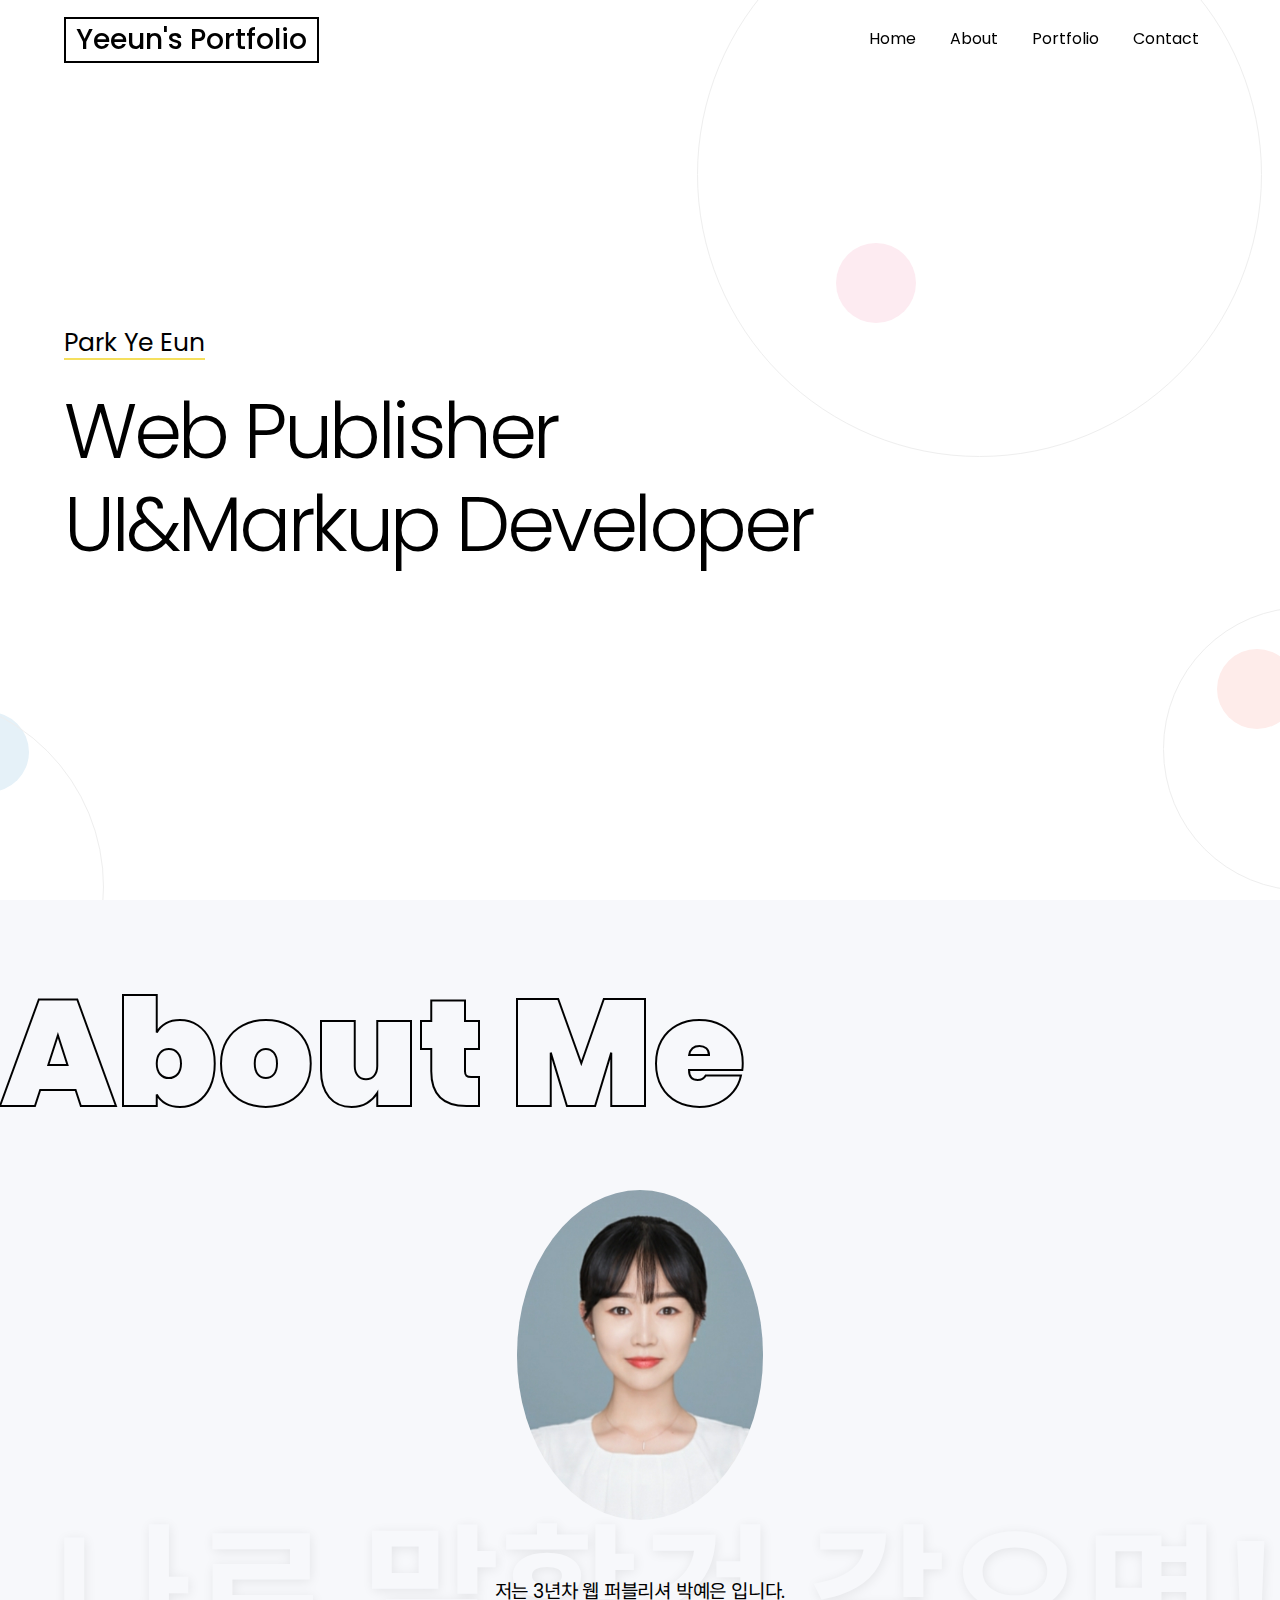
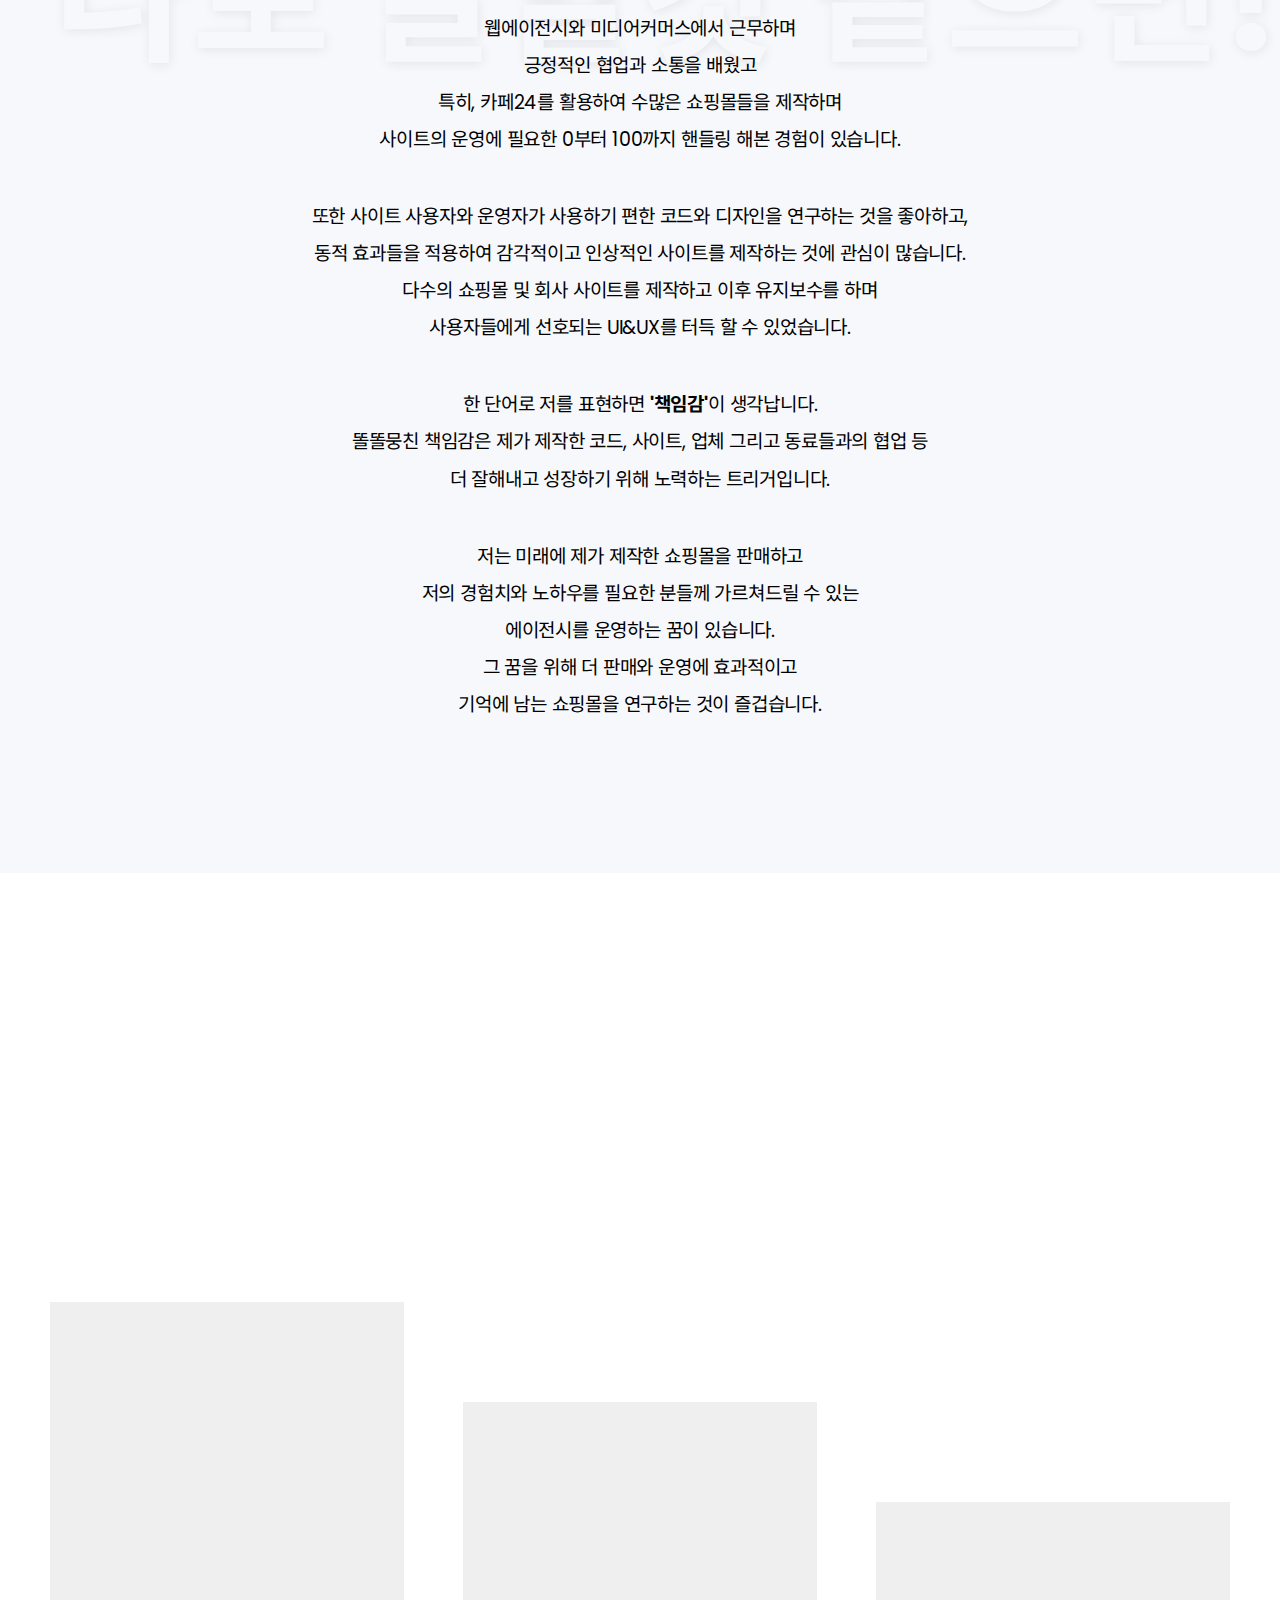
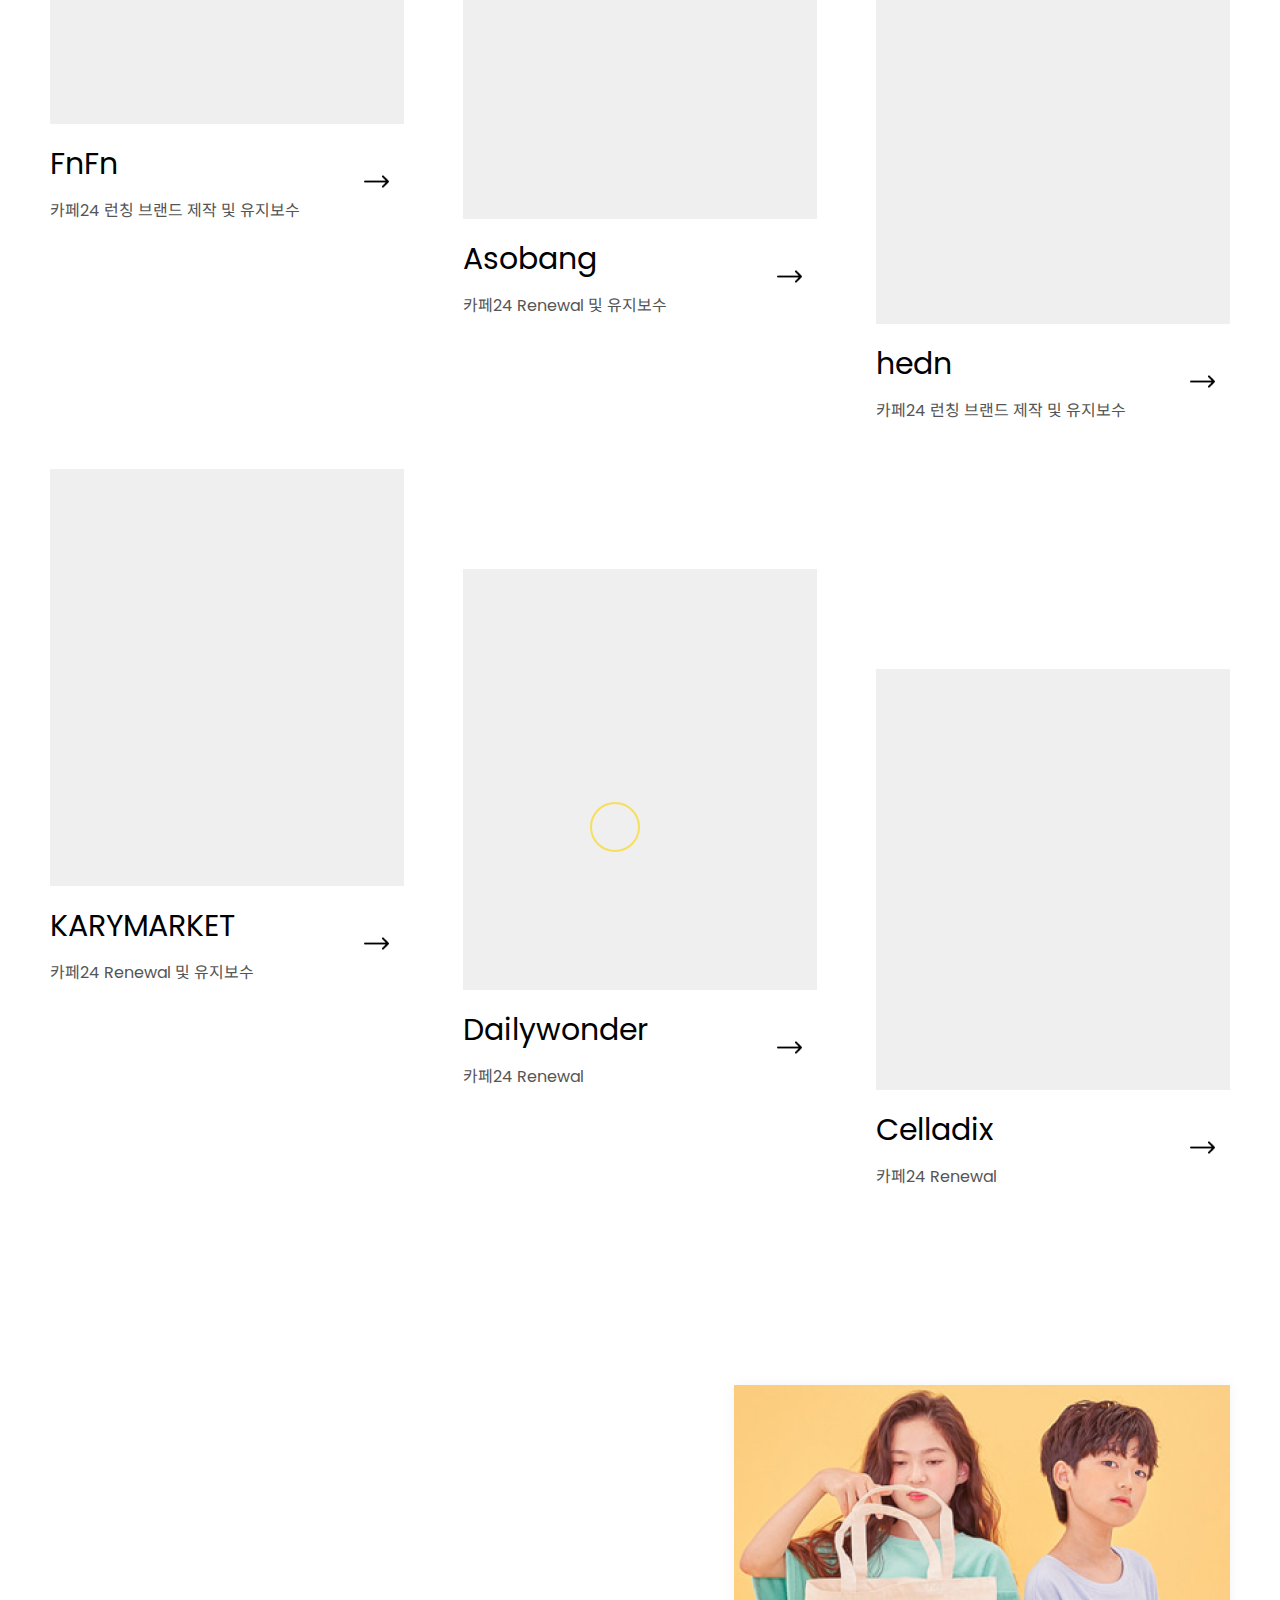
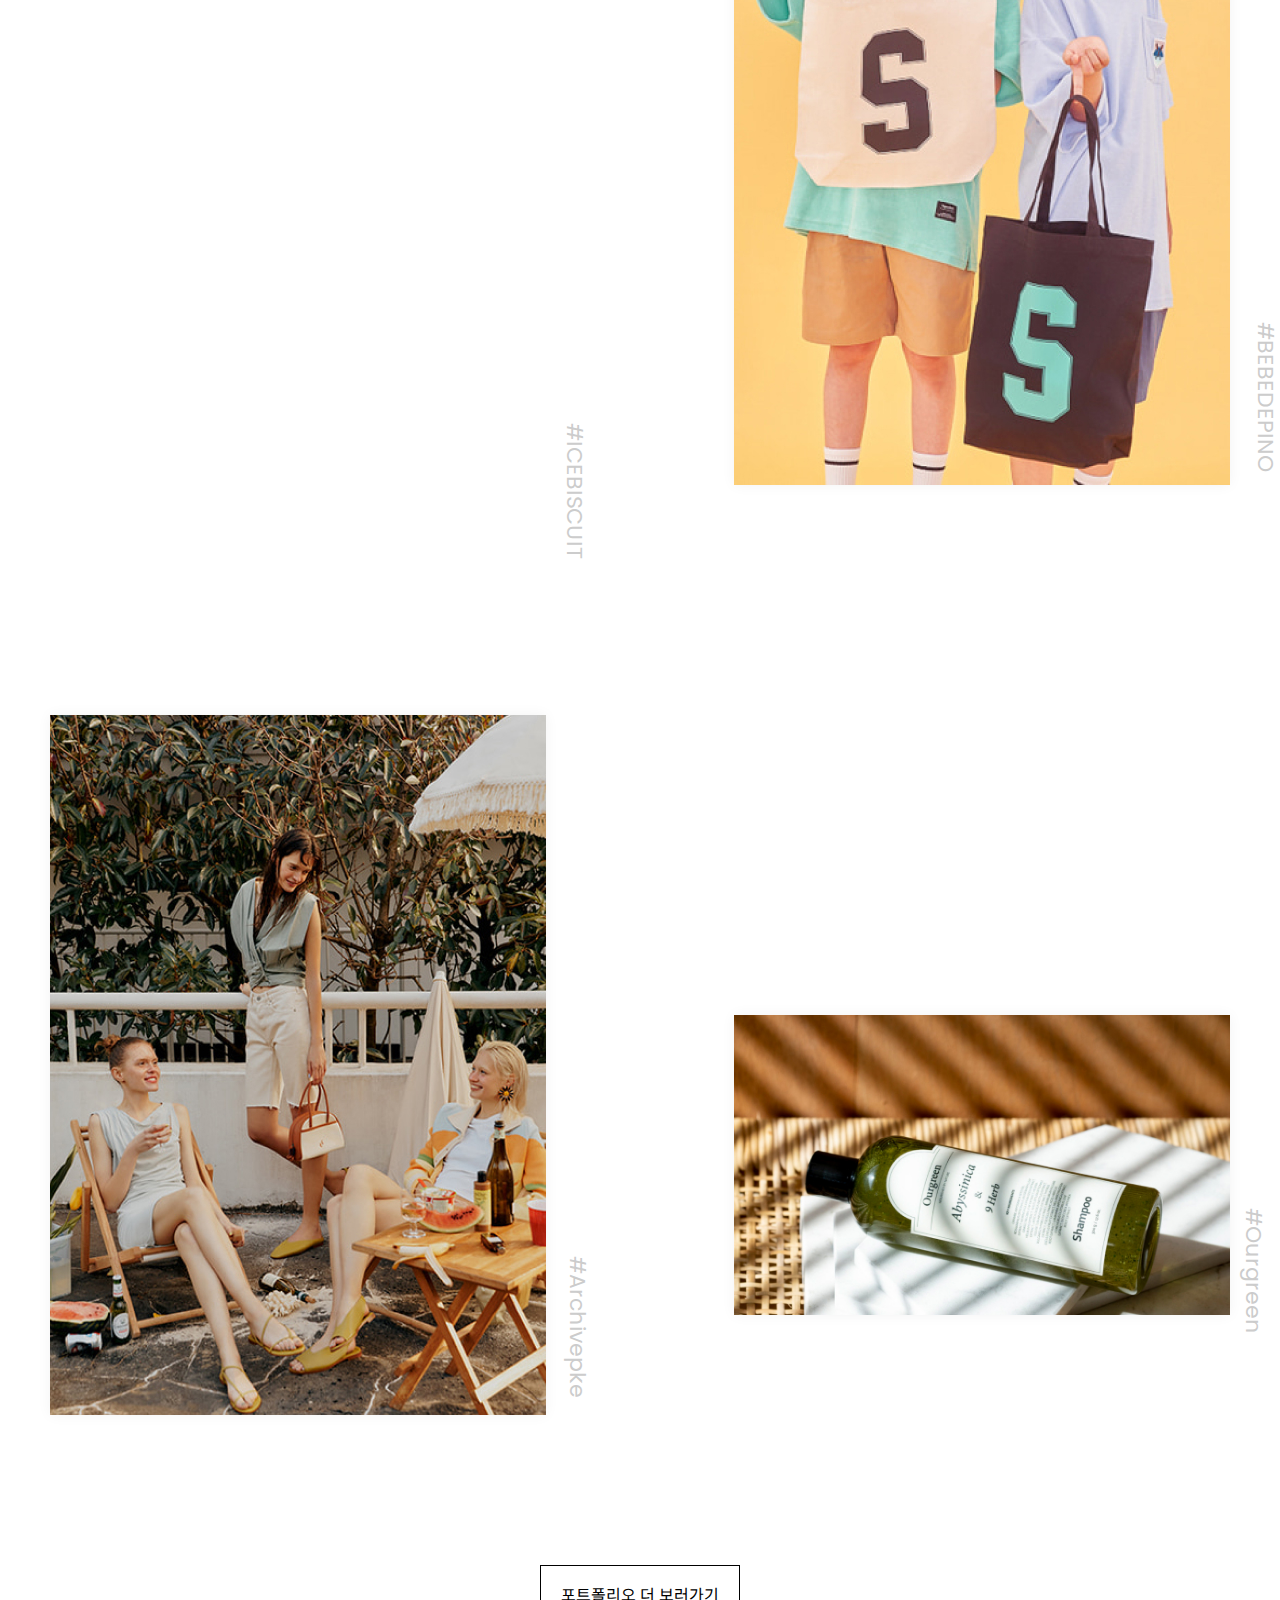
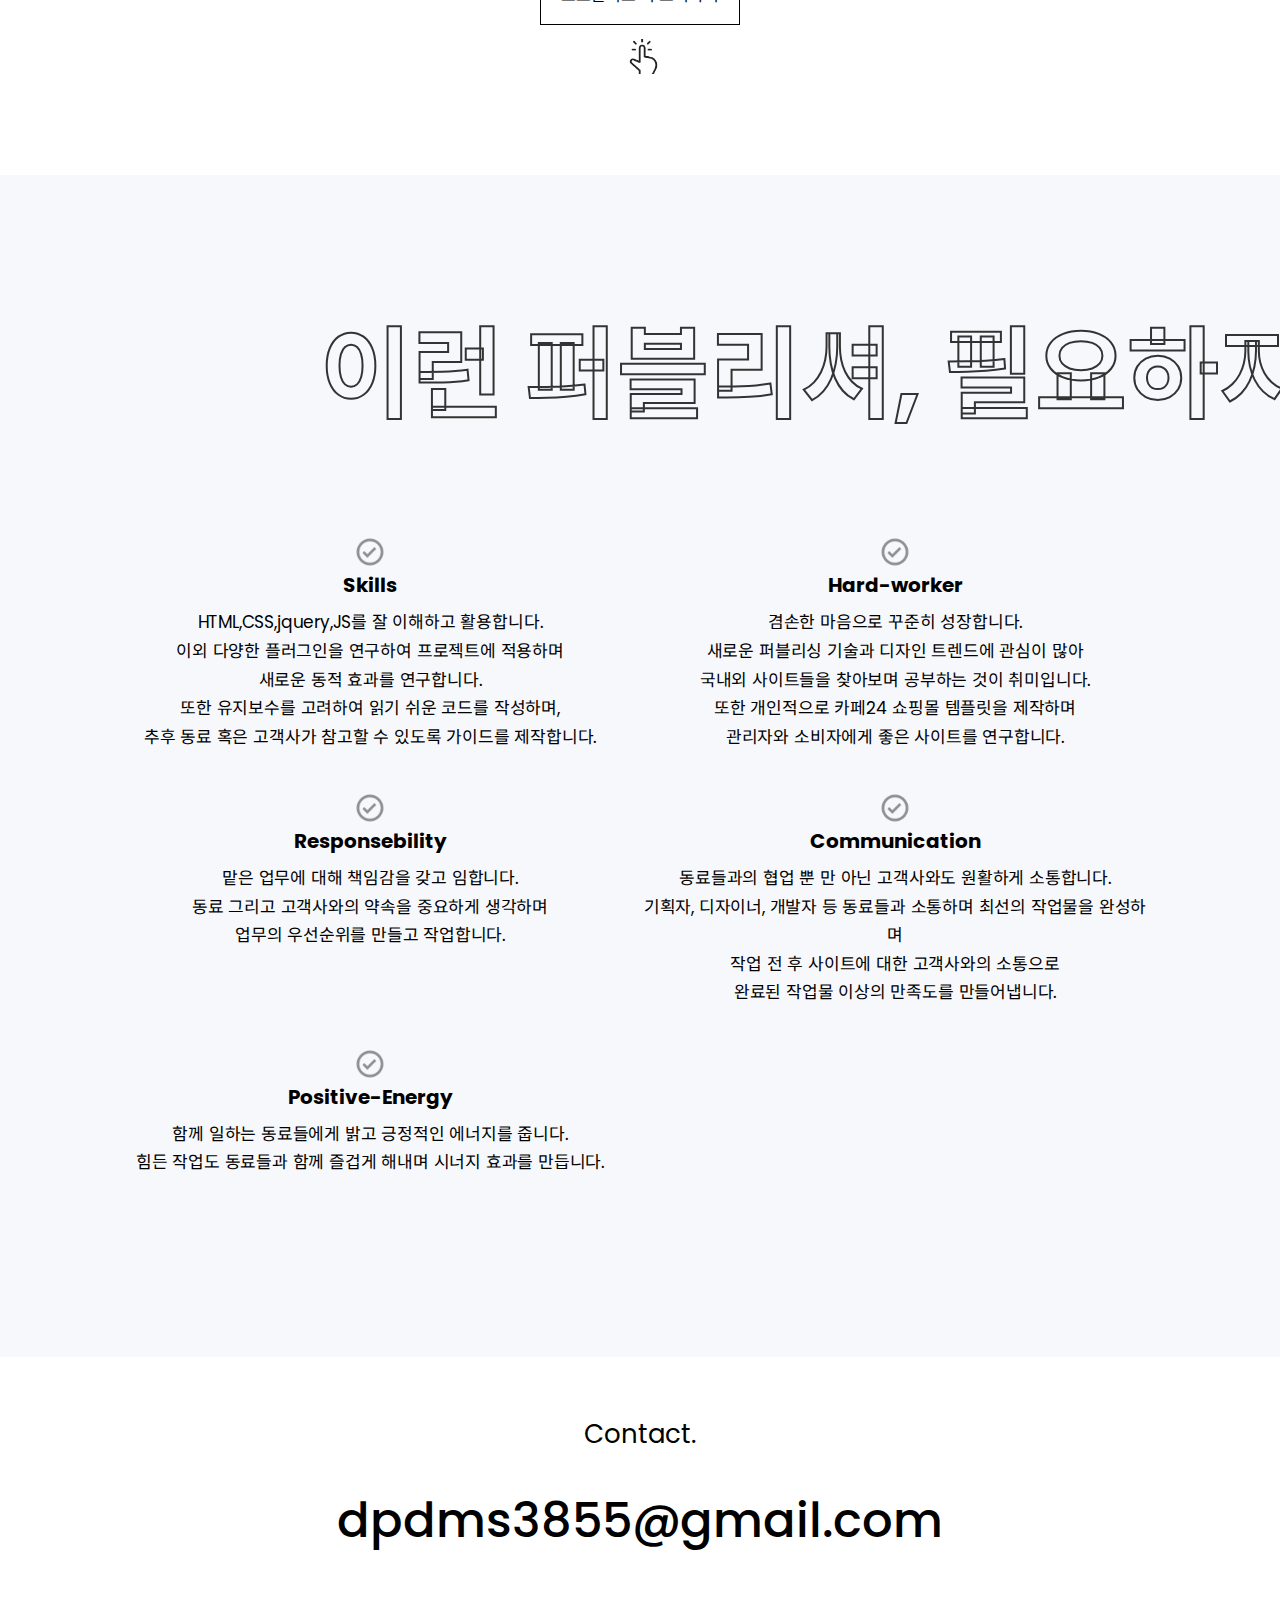
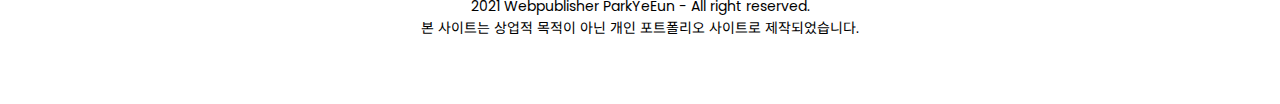
==== commit 4a133d8e: "1122" ====
--- a/index.html
+++ b/index.html
@@ -126,7 +126,7 @@
                         <!--
                     <h2 class="main_tit one" data-aos="fade-left" data-aos-duration="600"  data-aos-delay="300">반갑습니다!<br>저는 탄탄한 코드 위에<br>디자인을 입히는<br><strong>웹 퍼블리셔</strong>에요.</h2>
                     -->
-                        <p class="bg_txt01">나로 말할것 같으면</p>
+                        <p class="bg_txt01">나로 말할것 같으면!</p>
                         <div class="about_me">
                             <p class="about_me_det">
                                 저는 3년차 웹 퍼블리셔 박예은 입니다. <br />
@@ -184,7 +184,11 @@
                                     <div class="pj-wrap" id="pj1">
                                         <a href="https://fnfn.kr/"></a>
                                         <img src="./img//fnfn.jpg" alt="" />
-                                    </div>
+                                        <span class="gd_icon"
+                                            ><img src="/img/gd_web.png" alt=""
+                                        /></span>
+                                    </div>
+
                                     <div class="pj-detail">
                                         <h4 class="pj-tit">FnFn</h4>
                                         <span class="pj-sort"
@@ -528,4 +532,14 @@
             <div class="dimmed"></div>
         </aside>
     </body>
+    <style>
+        .pj-wrap {
+            position: relative;
+        }
+        .gd_icon {
+            position: absolute;
+            top: 0;
+            left: 0;
+        }
+    </style>
 </html>
